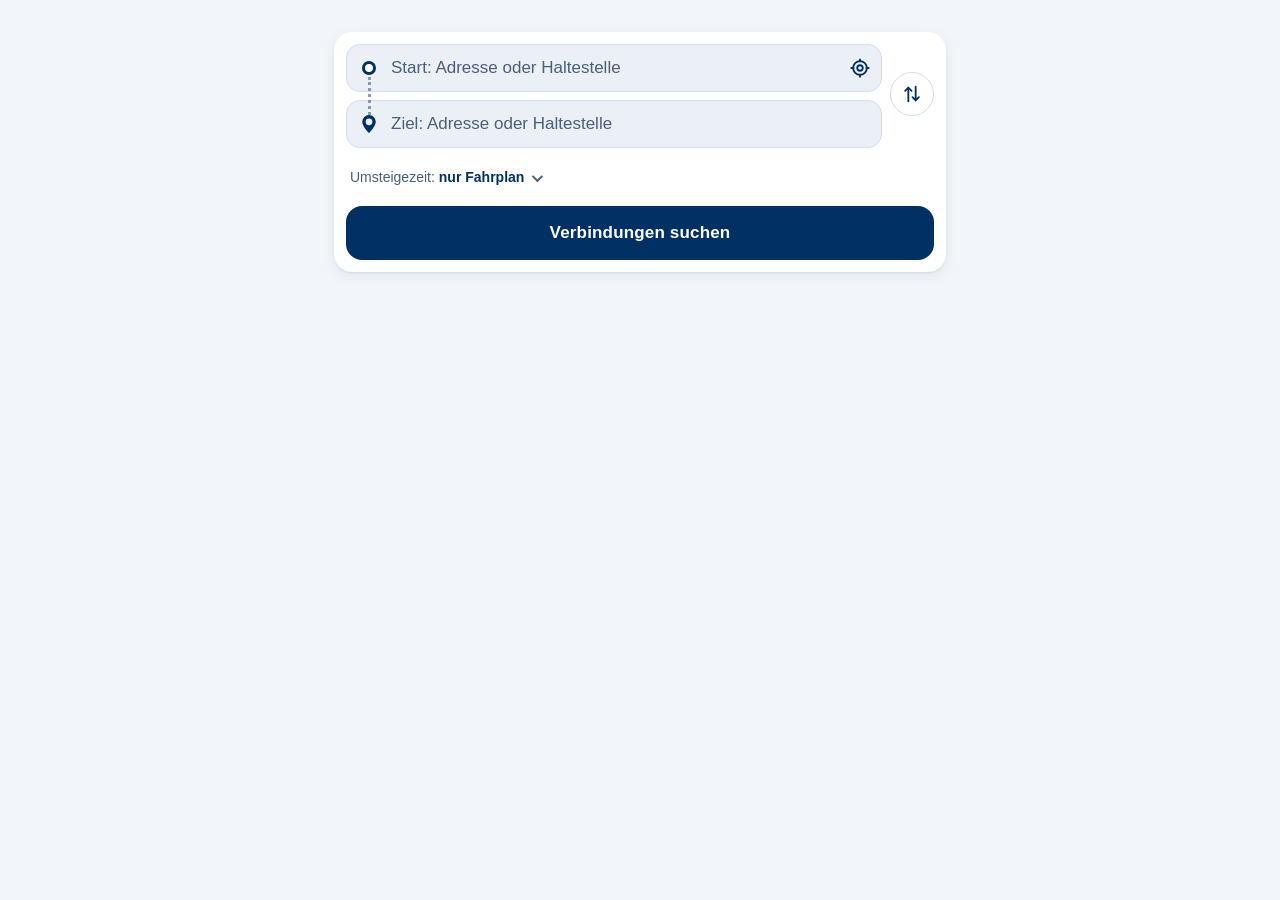
==== map/static/index.html @ a632f957 "Planer: Live-Region ohne Dauer-Vorlesen, Fokus bleibt bei Neuaufbau, PNG-Icons, Manifest - #out nich" ====
<!doctype html>
<html lang="de">
<head>
<meta charset="utf-8">
<meta name="viewport" content="width=device-width, initial-scale=1, viewport-fit=cover">
<meta name="color-scheme" content="light dark">
<meta name="theme-color" content="#f2f5f9" media="(prefers-color-scheme: light)">
<meta name="theme-color" content="#04152a" media="(prefers-color-scheme: dark)">
<meta name="mobile-web-app-capable" content="yes">
<meta name="apple-mobile-web-app-capable" content="yes">
<meta name="apple-mobile-web-app-title" content="Routenplaner">
<link rel="manifest" href="manifest.webmanifest">
<link rel="icon" href="icon.svg" type="image/svg+xml">
<link rel="apple-touch-icon" href="apple-touch-icon.png">
<title>HVV Routenplaner</title>
<link rel="stylesheet" href="route.css">
</head>
<body>
<main>
  <h1 class="sr">HVV Routenplaner</h1>
  <form id="search" class="card" autocomplete="off" novalidate>
    <div class="fields">
      <div class="field" data-which="from">
        <span class="mark from" aria-hidden="true"></span>
        <label class="sr" for="in-from">Start</label>
        <input id="in-from" type="text" role="combobox" aria-expanded="false" aria-controls="list-from" aria-autocomplete="list" aria-haspopup="listbox"
               placeholder="Start: Adresse oder Haltestelle" enterkeyhint="next" autocapitalize="off" autocorrect="off" spellcheck="false" inputmode="search">
        <button type="button" class="ico clear" data-act="clear" aria-label="Start löschen" hidden></button>
        <button type="button" class="ico locate" data-act="locate" aria-label="Meinen Standort als Start verwenden"></button>
        <ul id="list-from" class="sugg" role="listbox" aria-label="Vorschläge für den Start" hidden></ul>
      </div>
      <div class="field" data-which="to">
        <svg class="mark to" xmlns="http://www.w3.org/2000/svg" width="16" height="16" fill="currentColor" viewBox="0 0 16 16" aria-hidden="true" focusable="false"><path d="M8 16s6-5.686 6-10A6 6 0 0 0 2 6c0 4.314 6 10 6 10m0-7a3 3 0 1 1 0-6 3 3 0 0 1 0 6"/></svg>
        <label class="sr" for="in-to">Ziel</label>
        <input id="in-to" type="text" role="combobox" aria-expanded="false" aria-controls="list-to" aria-autocomplete="list" aria-haspopup="listbox"
               placeholder="Ziel: Adresse oder Haltestelle" enterkeyhint="search" autocapitalize="off" autocorrect="off" spellcheck="false" inputmode="search">
        <button type="button" class="ico clear" data-act="clear" aria-label="Ziel löschen" hidden></button>
        <ul id="list-to" class="sugg" role="listbox" aria-label="Vorschläge für das Ziel" hidden></ul>
      </div>
      <button type="button" id="swap" class="swap" aria-label="Start und Ziel tauschen"></button>
    </div>

    <details class="opts" id="when-box" hidden>
      <summary>Zeit: <b id="when-val">Jetzt</b></summary>
      <div class="when">
        <div class="seg" role="radiogroup" aria-label="Zeitbezug">
          <button type="button" role="radio" aria-checked="true" data-arrive="0">Abfahrt</button>
          <button type="button" role="radio" aria-checked="false" data-arrive="1">Ankunft</button>
        </div>
        <input id="when" type="datetime-local" aria-label="Datum und Uhrzeit" required>
        <button type="button" id="now" class="chip-btn">Jetzt</button>
      </div>
    </details>

    <details class="opts">
      <summary>Umsteigezeit: <b id="min-val"></b></summary>
      <label class="mint">
        <span class="hint">Mindestzeit zwischen Ankunft und Abfahrt, inklusive Fußweg. „Nur Fahrplan“ rechnet mit der geplanten Umsteigezeit: Wer genau so viel Verspätung hat, wie Reserve bleibt, verpasst den Anschluss.</span>
        <input id="min" type="range" min="0" max="5" step="1" value="0" aria-describedby="min-val">
      </label>
    </details>

    <button id="go" type="submit" class="primary">Verbindungen suchen</button>
  </form>

  <div id="savedbar" class="savedbar" hidden></div>

  <p id="status" class="sr" role="status"></p>
  <section id="out" aria-busy="false" aria-label="Verbindungen" tabindex="-1"></section>
  <footer class="foot" id="foot" hidden>Wahrscheinlichkeiten aus den Verspätungen, die dieser Dienst seit Ende Oktober gemessen hat. Zeiten mit Funksymbol sind Echtzeitprognosen.</footer>
</main>
<script src="route.js"></script>
</body>
</html>
---- map/static/route.css ----
/* HVV Routenplaner: Handy zuerst, ab ~720 px zentrierte Spalte. Farben als Tokens, Dunkelmodus folgt dem System. */
:root {
  /* Farben: Hauptfarben und Alternativfarben des Gestaltungshandbuchs der Metropolregion Hamburg (docs/design-system.md).
     Dunkelblau #003064 ist Schrift- und Gestaltungsfarbe; Cyan/Gruen/Rot/Gold sind Flaechenfarben. Fuer Text sind Gruen, Gold und Rot
     abgedunkelt (Kontrast >= 4,5 : 1), die Flaechenfarben stehen als --*-fill. */
  --mrh-blau: #003064;
  --mrh-cyan: #40c0f0;
  --mrh-gruen: #80ba27;
  --mrh-rot: #e63328;
  --mrh-gold: #e4a519;
  --bg: #f2f5f9;
  --surface: #ffffff;
  --sunken: #eaf0f6;
  --ink: #003064;
  --mute: #4a5f78;
  --line: #d3dce8;
  --primary: #003064;
  --on-primary: #ffffff;
  --focus: #003064;
  --glow: #40c0f0;
  --good: #00722f;
  --good-bg: #e8f3d8;
  --good-fill: #80ba27;
  --mid: #7a4b00;
  --mid-bg: #f9ebcc;
  --mid-fill: #e4a519;
  --bad: #b3241a;
  --bad-bg: #fce7e5;
  --bad-fill: #e63328;
  --shadow: 0 1px 2px rgb(0 48 100 / 8%), 0 4px 14px rgb(0 48 100 / 7%);
  --radius: 18px;
  --tap: 48px;
  --font: Arial, "Liberation Sans", "Helvetica Neue", Helvetica, sans-serif; /* HamburgSans ist nicht frei nutzbar; das Handbuch nennt Arial als Ersatz */
}
@media (prefers-color-scheme: dark) {
  :root {
    /* Dunkelblau traegt auf dunklem Grund nicht (1,4 : 1): Cyan wird Primaerfarbe, Flaechen sind abgedunkeltes Dunkelblau */
    --bg: #04152a;
    --surface: #0b2342;
    --sunken: #12304f;
    --ink: #e8f1fb;
    --mute: #9db3cc;
    --line: #234466;
    --primary: #40c0f0;
    --on-primary: #002040;
    --focus: #7fd6f6;
    --glow: #40c0f0;
    --good: #80ba27;
    --good-bg: #22413d;
    --mid: #e4a519;
    --mid-bg: #363d3a;
    --bad: #ff8f85;
    --bad-bg: #42273c;
    --shadow: 0 1px 2px rgb(0 0 0 / 40%), 0 6px 18px rgb(0 0 0 / 30%);
  }
}

*, *::before, *::after { box-sizing: border-box; }
html { -webkit-text-size-adjust: 100%; text-size-adjust: 100%; -webkit-tap-highlight-color: transparent; max-width: 100%; overflow-x: hidden; }
body {
  margin: 0;
  min-height: 100vh;
  min-height: 100dvh;
  background: var(--bg);
  color: var(--ink);
  font: 16px/1.4 var(--font);
  padding-top: env(safe-area-inset-top);
  max-width: 100%;
  overflow-x: clip; /* Netz: nichts darf die Seite breiter als den Bildschirm machen */
}
main { max-width: 640px; min-width: 0; margin: 0 auto; padding: 14px calc(14px + env(safe-area-inset-right)) 40px calc(14px + env(safe-area-inset-left)); }
button, input, summary { font: inherit; color: inherit; }
button { cursor: pointer; }
:focus-visible { outline: 3px solid var(--focus); outline-offset: 2px; }
.sr { position: absolute; width: 1px; height: 1px; overflow: hidden; clip-path: inset(50%); white-space: nowrap; }
[hidden] { display: none !important; }


.card { position: relative; background: var(--surface); border-radius: var(--radius); box-shadow: var(--shadow); padding: 12px; }

/* ---- Start / Ziel ---- */
.fields { position: relative; display: grid; grid-template-columns: minmax(0, 1fr); gap: 8px; padding-right: 52px; }
.field { position: relative; min-width: 0; }
.field input[type="text"] {
  width: 100%;
  height: var(--tap);
  padding: 0 84px 0 44px;
  border: 1.5px solid var(--line);
  border-radius: 14px;
  background: var(--sunken);
  font-size: 17px; /* >= 16 px, sonst zoomt iOS beim Fokussieren */
  text-overflow: ellipsis;
}
.field input[type="text"]::placeholder { color: var(--mute); opacity: 1; }
.field input[type="text"]:focus { border-color: var(--focus); background: var(--surface); outline: none; box-shadow: 0 0 0 3px color-mix(in srgb, var(--glow) 55%, transparent); }
.field:has(.locate) input[type="text"] { padding-right: 90px; }
.field:not(:has(.locate)) input[type="text"] { padding-right: 46px; }
.mark { position: absolute; left: 16px; top: 50%; width: 14px; height: 14px; margin-top: -7px; pointer-events: none; }
.mark.from { border: 3px solid var(--ink); border-radius: 50%; background: var(--surface); }
.mark.to { left: 14px; width: 18px; height: 18px; margin-top: -9px; color: var(--primary); } /* Ziel-Pin (Bootstrap Icons geo-alt-fill) */
.fields::before { /* gepunktete Linie zwischen Start- und Zielmarke */
  content: "";
  position: absolute;
  left: 22px;
  top: calc(var(--tap) / 2 + 9px);
  height: calc(var(--tap) + 8px - 18px);
  border-left: 3px dotted var(--mute);
  opacity: 0.6;
  pointer-events: none;
  z-index: 1;
}
.ico { position: absolute; top: 0; width: 44px; height: var(--tap); display: grid; place-items: center; border: 0; background: none; color: var(--mute); border-radius: 12px; }
.ico:hover { color: var(--ink); }
.ico svg { width: 22px; height: 22px; display: block; }
.ico.clear { right: 0; }
.ico.locate { right: 0; color: var(--primary); }
.ico.locate.busy svg { animation: spin 0.9s linear infinite; }
.field:has(.clear:not([hidden])) .ico.locate { right: 40px; }
.swap {
  position: absolute;
  right: 0;
  top: calc(var(--tap) / 2 + 4px);
  width: 44px;
  height: 44px;
  display: grid;
  place-items: center;
  border: 1.5px solid var(--line);
  border-radius: 50%;
  background: var(--surface);
  color: var(--primary);
  z-index: 2;
}
.swap svg { width: 22px; height: 22px; }
.swap:active { background: var(--sunken); }

/* Vorschlagsliste: unter dem aktiven Feld, ueber allem anderen */
.sugg {
  position: absolute;
  left: -4px;
  right: -56px;
  top: calc(var(--tap) + 6px);
  z-index: 30;
  margin: 0;
  padding: 6px;
  list-style: none;
  background: var(--surface);
  border: 1px solid var(--line);
  border-radius: 16px;
  box-shadow: 0 12px 32px rgb(15 23 42 / 22%);
  max-height: min(56vh, 420px);
  max-height: min(56dvh, 420px);
  overflow-y: auto;
  overscroll-behavior: contain;
}
.sugg .head { padding: 8px 10px 4px; font-size: 12px; font-weight: 600; letter-spacing: 0.04em; text-transform: uppercase; color: var(--mute); }
.sugg [role="option"] { display: flex; align-items: center; gap: 12px; min-height: var(--tap); padding: 6px 10px; border-radius: 12px; cursor: pointer; }
.sugg [role="option"][aria-selected="true"], .sugg [role="option"]:active { background: var(--sunken); }
.sugg .ic { flex: none; width: 34px; height: 34px; display: grid; place-items: center; border-radius: 50%; background: var(--sunken); color: var(--primary); }
.sugg [aria-selected="true"] .ic { background: var(--surface); }
.sugg .ic svg { width: 20px; height: 20px; }
.sugg .tx { min-width: 0; display: flex; flex-direction: column; }
.sugg .nm { font-weight: 600; overflow: hidden; text-overflow: ellipsis; white-space: nowrap; }
.sugg .sub { font-size: 13px; color: var(--mute); overflow: hidden; text-overflow: ellipsis; white-space: nowrap; }
.sugg .state { padding: 14px 12px; color: var(--mute); font-size: 15px; }

/* ---- Zeit ---- */
/* Zeile 1: Abfahrt/Ankunft ueber die volle Breite. Zeile 2: Datum + "Jetzt". Eine einzige Zeile aus drei Elementen war auf
   dem Handy zu breit (iOS gibt datetime-local eine Mindestbreite und ignoriert min-width). */
.when { display: grid; grid-template-columns: minmax(0, 1fr) auto; gap: 8px; margin-top: 12px; }
.seg { grid-column: 1 / -1; display: grid; grid-template-columns: 1fr 1fr; padding: 3px; border-radius: 12px; background: var(--sunken); border: 1.5px solid var(--line); }
.seg button { height: 40px; padding: 0 8px; border: 0; border-radius: 9px; background: none; font-weight: 600; font-size: 15px; color: var(--mute); }
.seg button[aria-checked="true"] { background: var(--surface); color: var(--ink); box-shadow: 0 1px 3px rgb(15 23 42 / 18%); }
.when input[type="datetime-local"] {
  grid-column: 1;
  display: block;
  width: 100%;
  min-width: 0;
  max-width: 100%;
  height: var(--tap);
  padding: 0 10px;
  text-align: center;
  border: 1.5px solid var(--line);
  border-radius: 14px;
  background: var(--sunken);
  font-size: 16px;
  color-scheme: light dark;
  -webkit-appearance: none;
  appearance: none;
}
.when input[type="datetime-local"]::-webkit-date-and-time-value { text-align: center; min-width: 0; margin: 0 auto; }
.chip-btn { grid-column: 2; height: var(--tap); padding: 0 16px; border: 1.5px solid var(--line); border-radius: 14px; background: none; font-weight: 600; font-size: 15px; color: var(--primary); }
.chip-btn:active { background: var(--sunken); }

.opts { margin-top: 10px; }
.opts summary { display: flex; align-items: center; min-height: 40px; padding: 0 4px; color: var(--mute); font-size: 14px; cursor: pointer; list-style: none; }
.opts summary::-webkit-details-marker { display: none; }
.opts summary::after { content: ""; margin-left: 8px; width: 8px; height: 8px; border: solid currentColor; border-width: 0 2px 2px 0; transform: rotate(45deg) translateY(-2px); transition: transform 0.15s; }
.opts[open] summary::after { transform: rotate(-135deg); }
.opts summary b { color: var(--ink); margin-left: 4px; font-weight: 600; }
.mint { display: grid; grid-template-columns: minmax(0, 1fr); gap: 8px; padding: 2px 4px 6px; }
.hint { color: var(--mute); font-size: 13px; line-height: 1.45; }
.mint input[type="range"] { width: 100%; height: var(--tap); accent-color: var(--primary); margin: 0; }

.primary {
  width: 100%;
  height: 54px;
  margin-top: 8px;
  border: 0;
  border-radius: 16px;
  background: var(--primary);
  color: var(--on-primary);
  font-size: 17px;
  font-weight: 700;
  letter-spacing: 0.01em;
}
.primary:active { filter: brightness(0.92); }
.primary:disabled { opacity: 0.6; cursor: progress; }

/* ---- Ergebnisse ---- */
#out { margin-top: 12px; display: grid; grid-template-columns: minmax(0, 1fr); gap: 8px; }
.age { display: flex; align-items: center; justify-content: space-between; gap: 8px 12px; flex-wrap: wrap; margin: 0 6px; font-size: 14px; color: var(--mute); }
.age .age-text { min-width: 0; }
.age b { color: var(--ink); font-weight: 600; font-variant-numeric: tabular-nums; }
.age .refresh { display: inline-flex; align-items: center; gap: 6px; min-height: 44px; padding: 0 14px; border: 1.5px solid var(--line); border-radius: 22px; background: var(--surface); color: var(--primary); font-size: 14px; font-weight: 600; }
.age .refresh svg { width: 18px; height: 18px; }
.age .refresh:active { background: var(--sunken); }
.age .refresh:disabled { opacity: 0.7; cursor: progress; }
.age .refresh.busy svg { animation: spin 0.9s linear infinite; }
.age .err { flex-basis: 100%; color: var(--bad); font-weight: 600; }
.msg { min-width: 0; overflow-wrap: anywhere; padding: 22px 16px; border-radius: var(--radius); background: var(--surface); box-shadow: var(--shadow); text-align: center; color: var(--mute); }
.msg strong { display: block; color: var(--ink); font-size: 17px; margin-bottom: 4px; }
.msg.err strong { color: var(--bad); }
.msg .retry { margin-top: 12px; height: 44px; padding: 0 18px; border: 1.5px solid var(--line); border-radius: 22px; background: none; font-weight: 600; color: var(--primary); }
.skel { padding: 16px; border-radius: var(--radius); background: var(--surface); box-shadow: var(--shadow); }
.skel i { display: block; height: 14px; border-radius: 7px; margin-bottom: 10px; background: linear-gradient(90deg, var(--sunken) 25%, var(--line) 37%, var(--sunken) 63%); background-size: 400% 100%; animation: shimmer 1.4s ease infinite; }
.skel i:nth-child(1) { width: 48%; height: 22px; }
.skel i:nth-child(2) { width: 80%; }
.skel i:nth-child(3) { width: 64%; margin-bottom: 0; }

.trip { scroll-margin-top: 8px; background: var(--surface); border-radius: var(--radius); box-shadow: var(--shadow); overflow: hidden; }
.trip-head { display: block; width: 100%; min-width: 0; padding: 10px 14px 10px; border: 0; background: none; text-align: left; }
.trip-top { display: flex; align-items: baseline; gap: 10px; }
.trip-time { font-size: 21px; font-weight: 700; font-variant-numeric: tabular-nums; letter-spacing: -0.01em; }
.trip-dur { color: var(--mute); font-size: 15px; font-variant-numeric: tabular-nums; }
.trip-chev { margin-left: auto; align-self: center; width: 22px; height: 22px; color: var(--mute); transition: transform 0.15s; }
.trip.open .trip-chev { transform: rotate(180deg); }
.trip-mid { display: flex; flex-wrap: wrap; align-items: center; gap: 4px 6px; margin-top: 6px; }
.trip-mid .lb img { height: 20px; }
.trip-mid .sep { color: var(--mute); font-size: 12px; }
.trip-foot { display: flex; flex-wrap: wrap; align-items: center; gap: 4px 6px; margin-top: 6px; font-size: 13px; color: var(--mute); }
.pill { display: inline-flex; align-items: center; gap: 4px; max-width: 100%; padding: 1px 8px; border-radius: 11px; font-size: 12.5px; font-weight: 600; background: var(--sunken); color: var(--ink); }
.pill.good { background: var(--good-bg); color: var(--good); }
.pill.mid { background: var(--mid-bg); color: var(--mid); }
.pill.bad { background: var(--bad-bg); color: var(--bad); }
.walk-chip { display: inline-flex; align-items: center; gap: 3px; color: var(--mute); font-size: 13px; }
.walk-chip svg { width: 18px; height: 18px; }
.trip-body { padding: 0 12px 14px; border-top: 1px solid var(--line); }

/* Linienschild */
.lb { display: inline-flex; align-items: center; min-width: 0; }
.lb img { height: 24px; width: auto; max-width: none; display: block; } /* Seitenverhaeltnis der Linienschilder (ca. 2,5:1 bis 3:1) nie veraendern */
.lb img.on-white { background: #fff; border-radius: 4px; padding: 1px 3px; box-sizing: content-box; }
.lb-t { display: inline-block; padding: 2px 7px; border-radius: 5px; color: #fff; font-weight: 700; font-size: 13px; line-height: 20px; }
.lb-t.light { color: #1b2636; background: #fff !important; box-shadow: inset 0 0 0 1.5px #c9d0dc; }

/* Zeitleiste */
.line { margin-top: 12px; }
.tl { display: grid; grid-template-columns: 64px minmax(0, 1fr); column-gap: 10px; } /* Linie liegt in der Zeitspalte: unter der Abfahrtszeit, bis zur Ankunftszeit */
.tm .rail { flex: 1 1 auto; align-self: center; width: 6px; min-height: 8px; margin-top: 5px; border-radius: 3px 3px 0 0; background: var(--c, #7a8296); }
.tl.mid .tm { align-items: stretch; padding-top: 0; }
.tl.mid .rail { position: relative; display: flex; align-items: center; justify-content: center; width: auto; margin: 0; border-radius: 0; background: none; }
.tl.mid .rail::before { content: ""; position: absolute; left: 50%; top: 0; bottom: 0; width: 6px; margin-left: -3px; background: var(--c, #7a8296); }
.leg { --card: color-mix(in srgb, var(--c, #7a8296) 10%, var(--surface)); margin: 8px 0; padding: 8px 10px 6px 8px; border-radius: 14px; background: var(--card); box-shadow: inset 0 0 0 1.5px color-mix(in srgb, var(--c, #7a8296) 35%, transparent); }
.tm { display: flex; flex-direction: column; align-items: center; padding-top: 4px; text-align: center; }
.tm .t { font-size: 17px; font-weight: 700; font-variant-numeric: tabular-nums; line-height: 1.2; white-space: nowrap; }
.tm .t.gone { text-decoration: line-through; }
.tm .plan { font-size: 12px; color: var(--mute); margin-top: 1px; white-space: nowrap; font-variant-numeric: tabular-nums; }
.tm .dl { font-size: 12px; font-weight: 700; }
.tm .live { display: inline-block; vertical-align: top; margin-left: 3px; opacity: 0.9; }
.tm .live svg { display: block; overflow: visible; }
.live .w1, .live .w2 { animation: wave 1.8s ease-in-out infinite; }
.live .w2 { animation-delay: 0.3s; }
@keyframes wave { 0%, 100% { opacity: 0.2; } 35%, 60% { opacity: 1; } }
.ok { color: var(--good); } .late1 { color: var(--mid); } .late2 { color: var(--bad); }
.tl .body { min-width: 0; padding: 4px 0; }
.sname { display: flex; flex-wrap: wrap; align-items: baseline; justify-content: space-between; gap: 0 8px; }
.sname b { font-size: 17px; font-weight: 600; line-height: 1.3; overflow-wrap: anywhere; }
.sname .plat { color: var(--mute); font-size: 14px; }
.rt-logo { position: relative; z-index: 1; display: inline-flex; padding: 3px 0; background: var(--card, var(--surface)); }
.rt-logo .lb img { height: 20px; width: auto; max-width: none; }
.rt-logo .lb-t { font-size: 11px; padding: 1px 4px; }
.dir { display: inline-flex; gap: 8px; max-width: 100%; align-items: center; padding: 6px 12px; border: 1.5px solid var(--line); border-radius: 14px; font-size: 15px; font-weight: 600; overflow-wrap: anywhere; }
.dir.gone { text-decoration: line-through; color: var(--mute); }
/* Verkehrsmittel-Symbol (Bus, S-Bahn, U-Bahn, Regionalzug, Faehre), Farbe der Linie */
.mode { display: inline-grid; flex: none; width: 20px; height: 20px; place-items: center; }
.mode svg { width: 100%; height: 100%; display: block; }
.trip-mid .mode { width: 20px; height: 20px; margin-right: -2px; }
.dir .mode { width: 22px; height: 22px; }

/* Andere Abfahrt derselben Linie ("Auch in 28 min und 48 min") */
.alts { margin-top: 2px; }
.alts-toggle { margin-top: 0; color: var(--ink); font-weight: 600; }
.alt-list { display: grid; grid-template-columns: minmax(0, 1fr); gap: 6px; margin: 2px 0 8px; }
.alt-item { display: grid; grid-template-columns: auto minmax(0, 1fr) auto; align-items: center; gap: 4px 12px; min-height: var(--tap); padding: 8px 12px; border: 1.5px solid var(--line); border-radius: 14px; background: var(--surface); text-align: left; }
.alt-item:active { background: var(--sunken); }
.alt-item:disabled { opacity: 0.6; cursor: progress; }
.alt-t { font-size: 17px; font-weight: 700; font-variant-numeric: tabular-nums; }
.alt-m { color: var(--mute); font-size: 13px; }
.alt-go { color: var(--primary); font-size: 14px; font-weight: 700; }
.custom-note { display: flex; flex-wrap: wrap; align-items: center; justify-content: space-between; gap: 2px 12px; margin: 10px 0 0; padding: 8px 12px; border-radius: 12px; background: var(--sunken); color: var(--mute); font-size: 13px; }
.custom-note .link { min-height: 44px; padding: 0 4px; border: 0; background: none; color: var(--primary); font-weight: 700; text-decoration: underline; }
.status { padding: 10px 14px; border-bottom: 1px solid var(--line); background: var(--good-bg); color: var(--ink); font-size: 14px; }
.status strong { display: block; font-size: 15px; margin-bottom: 2px; }
.status .hint { display: inline; }
.status.warn { background: var(--mid-bg); }
.status.bad { background: var(--bad-bg); }
.status.done { background: var(--sunken); }
.savedbar { display: flex; flex-wrap: wrap; justify-content: space-between; gap: 2px 12px; margin-top: 10px; padding: 4px 14px; border-radius: 12px; background: var(--surface); box-shadow: var(--shadow); }
.link { min-height: 44px; padding: 0 4px; border: 0; background: none; color: var(--primary); font-size: 14px; font-weight: 700; text-decoration: underline; text-align: left; }
.save-row { display: flex; flex-wrap: wrap; align-items: center; gap: 0 10px; margin-top: 2px; }
.save-row .hint { font-size: 12.5px; }
.custom-note.auto { background: var(--mid-bg); color: var(--mid); }
.xchips .link { min-height: 32px; }
.pill.custom { background: color-mix(in srgb, var(--glow) 28%, var(--surface)); color: var(--ink); }
.note.err { background: var(--bad-bg); color: var(--bad); }

.warn { margin-top: 6px; color: var(--bad); font-weight: 600; font-size: 14px; }
.more { display: flex; align-items: center; justify-content: space-between; width: 100%; min-height: 40px; margin-top: 4px; padding: 0; border: 0; background: none; color: var(--mute); font-size: 14px; text-align: left; }
div.more { cursor: default; }
.more svg { width: 18px; height: 18px; color: var(--primary); transition: transform 0.15s; }
.more.open svg { transform: rotate(180deg); }
.stat { margin-top: 2px; font-size: 12px; color: var(--mute); }
.details { margin-top: 4px; padding-top: 6px; border-top: 1px solid var(--line); font-size: 14px; }
.info { color: var(--mute); font-size: 13px; margin-bottom: 4px; }
.stop { display: flex; align-items: baseline; gap: 10px; padding: 4px 0; }
.stop .tm2 { flex: none; width: 44px; font-variant-numeric: tabular-nums; font-weight: 600; color: var(--mute); }
.stop .nm2 { flex: 1; min-width: 0; overflow-wrap: anywhere; }
.stop .dm { font-size: 13px; font-weight: 700; }
.notice { margin-top: 4px; padding: 5px 10px; border-radius: 10px; background: var(--mid-bg); color: var(--mid); font-size: 13px; }
.notice .ntitle { font-weight: 600; }
.notice button.link { margin-top: 0; padding: 2px 0; }
.notice .ndetail { margin-top: 2px; }
.notice .ndetail p { margin: 2px 0; }
.notice .ndetail a { display: block; margin: 2px 0; color: inherit; text-decoration: underline; }
.notice .nmeta { font-size: 12px; opacity: 0.85; }
.note { margin-top: 6px; padding: 8px 10px; border-radius: 10px; background: var(--mid-bg); color: var(--mid); font-size: 13px; }
.xfer .tm .rail { background: none; width: 0; min-height: 0; margin: 4px 0; border-radius: 0; border-left: 4px dotted var(--mute); }
.xfer .body { padding: 14px 0; }
.xtext { display: flex; align-items: center; gap: 10px; font-size: 15px; }
.xtext svg { flex: none; width: 22px; height: 22px; color: var(--mute); }
.xsub { margin: 2px 0 0 32px; font-size: 13px; color: var(--mute); }
.xchips { display: flex; flex-wrap: wrap; gap: 6px; margin: 8px 0 0 32px; }


.foot { margin: 18px 6px 0; font-size: 12px; color: var(--mute); }

@keyframes spin { to { transform: rotate(360deg); } }
@keyframes shimmer { to { background-position: -100% 0; } }

@media (min-width: 720px) {
  main { padding-top: 32px; }
}
@media (max-width: 420px) {
  .xsub, .xchips { margin-left: 0; }
  .trip-body { padding-left: 8px; padding-right: 8px; }
}
@media (max-width: 380px) {
  main { padding-left: calc(10px + env(safe-area-inset-left)); padding-right: calc(10px + env(safe-area-inset-right)); }
  .tl { grid-template-columns: 58px minmax(0, 1fr); column-gap: 8px; }
  .rt-logo .lb img { height: 18px; }
  .trip-time { font-size: 22px; }
}
@media (prefers-reduced-motion: reduce) {
  * { animation-duration: 0.01ms !important; animation-iteration-count: 1 !important; transition-duration: 0.01ms !important; }
}

/* ---- Routenkarte in der Detailansicht ---- */
.route-map { position: relative; height: 240px; margin: 0 0 10px; border-radius: 14px; overflow: hidden; background: var(--sunken); }
.route-map[hidden] { display: none; }
.route-map .maplibregl-canvas { outline: none; }
.map-flag { padding: 3px 8px; margin-bottom: 8px; border-radius: 6px; background: #0b1420; color: #fff; font-size: 12px; font-weight: 700; letter-spacing: 0.04em; box-shadow: 0 1px 4px rgb(0 0 0 / 35%); }
.map-flag::after { content: ""; position: absolute; left: 50%; bottom: -5px; width: 2px; height: 6px; margin-left: -1px; background: #0b1420; }
.map-flag.end { background: var(--mrh-blau); }
.place { pointer-events: none; white-space: nowrap; font-size: 12px; font-weight: 600; color: #4a5f78; text-shadow: 0 0 3px #f2efe9, 0 0 3px #f2efe9, 0 0 2px #f2efe9; }
.route-map.dark .place { color: #9fb0c8; text-shadow: 0 0 3px #1b2636, 0 0 3px #1b2636, 0 0 2px #1b2636; }
.place.c, .place.t { font-size: 14px; font-weight: 700; }
.place.s { letter-spacing: 0.02em; }
.place.v { font-weight: 500; font-size: 11px; }
.place.a { font-size: 13px; font-weight: 700; }
.place.n, .place.h { font-weight: 500; font-size: 11px; }

/* Umstiege und Fusswege: ruhig und flach, damit die Fahrten (getoente Karten) herausstechen */
.xfer { opacity: 0.9; }
.xfer .body { padding: 6px 0; }
.xfer .xtext { font-size: 14px; color: var(--mute); }
.xfer .xtext svg { width: 20px; height: 20px; }
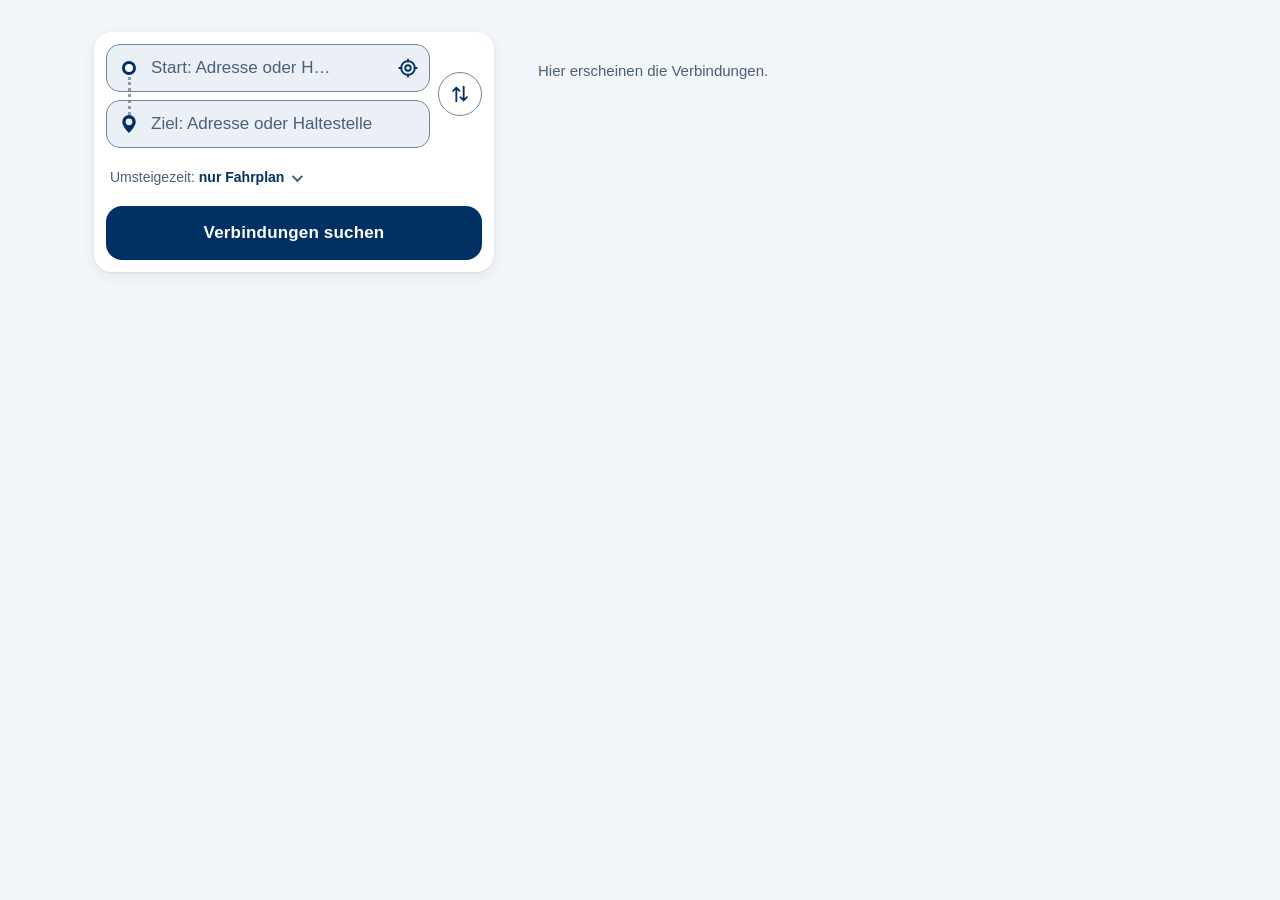
==== commit cabd3162: "Planer: Desktop-Layout (Suche links, Verbindungen rechts), Statics mit ETag/304, gzip und Cache - ab" ====
--- a/map/static/index.html
+++ b/map/static/index.html
@@ -18,6 +18,7 @@
 <body>
 <main>
   <h1 class="sr">HVV Routenplaner</h1>
+  <div class="side">
   <form id="search" class="card" autocomplete="off" novalidate>
     <div class="fields">
       <div class="field" data-which="from">
@@ -64,6 +65,7 @@
   </form>
 
   <div id="savedbar" class="savedbar" hidden></div>
+  </div>
 
   <p id="status" class="sr" role="status"></p>
   <section id="out" aria-busy="false" aria-label="Verbindungen" tabindex="-1"></section>
--- a/map/static/route.css
+++ b/map/static/route.css
@@ -14,6 +14,7 @@
   --ink: #003064;
   --mute: #4a5f78;
   --line: #d3dce8;
+  --line-ui: #72869f; /* Rahmen interaktiver Elemente: >= 3 : 1 auf Flaeche und Feldfuellung (WCAG 1.4.11); --line bleibt fuer Trennlinien */
   --primary: #003064;
   --on-primary: #ffffff;
   --focus: #003064;
@@ -41,6 +42,7 @@
     --ink: #e8f1fb;
     --mute: #9db3cc;
     --line: #234466;
+    --line-ui: #5a80a4;
     --primary: #40c0f0;
     --on-primary: #002040;
     --focus: #7fd6f6;
@@ -85,7 +87,7 @@
   width: 100%;
   height: var(--tap);
   padding: 0 84px 0 44px;
-  border: 1.5px solid var(--line);
+  border: 1.5px solid var(--line-ui);
   border-radius: 14px;
   background: var(--sunken);
   font-size: 17px; /* >= 16 px, sonst zoomt iOS beim Fokussieren */
@@ -124,7 +126,7 @@
   height: 44px;
   display: grid;
   place-items: center;
-  border: 1.5px solid var(--line);
+  border: 1.5px solid var(--line-ui);
   border-radius: 50%;
   background: var(--surface);
   color: var(--primary);
@@ -167,7 +169,7 @@
 /* Zeile 1: Abfahrt/Ankunft ueber die volle Breite. Zeile 2: Datum + "Jetzt". Eine einzige Zeile aus drei Elementen war auf
    dem Handy zu breit (iOS gibt datetime-local eine Mindestbreite und ignoriert min-width). */
 .when { display: grid; grid-template-columns: minmax(0, 1fr) auto; gap: 8px; margin-top: 12px; }
-.seg { grid-column: 1 / -1; display: grid; grid-template-columns: 1fr 1fr; padding: 3px; border-radius: 12px; background: var(--sunken); border: 1.5px solid var(--line); }
+.seg { grid-column: 1 / -1; display: grid; grid-template-columns: 1fr 1fr; padding: 3px; border-radius: 12px; background: var(--sunken); border: 1.5px solid var(--line-ui); }
 .seg button { height: 40px; padding: 0 8px; border: 0; border-radius: 9px; background: none; font-weight: 600; font-size: 15px; color: var(--mute); }
 .seg button[aria-checked="true"] { background: var(--surface); color: var(--ink); box-shadow: 0 1px 3px rgb(15 23 42 / 18%); }
 .when input[type="datetime-local"] {
@@ -179,7 +181,7 @@
   height: var(--tap);
   padding: 0 10px;
   text-align: center;
-  border: 1.5px solid var(--line);
+  border: 1.5px solid var(--line-ui);
   border-radius: 14px;
   background: var(--sunken);
   font-size: 16px;
@@ -188,7 +190,7 @@
   appearance: none;
 }
 .when input[type="datetime-local"]::-webkit-date-and-time-value { text-align: center; min-width: 0; margin: 0 auto; }
-.chip-btn { grid-column: 2; height: var(--tap); padding: 0 16px; border: 1.5px solid var(--line); border-radius: 14px; background: none; font-weight: 600; font-size: 15px; color: var(--primary); }
+.chip-btn { grid-column: 2; height: var(--tap); padding: 0 16px; border: 1.5px solid var(--line-ui); border-radius: 14px; background: none; font-weight: 600; font-size: 15px; color: var(--primary); }
 .chip-btn:active { background: var(--sunken); }
 
 .opts { margin-top: 10px; }
@@ -221,7 +223,7 @@
 .age { display: flex; align-items: center; justify-content: space-between; gap: 8px 12px; flex-wrap: wrap; margin: 0 6px; font-size: 14px; color: var(--mute); }
 .age .age-text { min-width: 0; }
 .age b { color: var(--ink); font-weight: 600; font-variant-numeric: tabular-nums; }
-.age .refresh { display: inline-flex; align-items: center; gap: 6px; min-height: 44px; padding: 0 14px; border: 1.5px solid var(--line); border-radius: 22px; background: var(--surface); color: var(--primary); font-size: 14px; font-weight: 600; }
+.age .refresh { display: inline-flex; align-items: center; gap: 6px; min-height: 44px; padding: 0 14px; border: 1.5px solid var(--line-ui); border-radius: 22px; background: var(--surface); color: var(--primary); font-size: 14px; font-weight: 600; }
 .age .refresh svg { width: 18px; height: 18px; }
 .age .refresh:active { background: var(--sunken); }
 .age .refresh:disabled { opacity: 0.7; cursor: progress; }
@@ -230,7 +232,7 @@
 .msg { min-width: 0; overflow-wrap: anywhere; padding: 22px 16px; border-radius: var(--radius); background: var(--surface); box-shadow: var(--shadow); text-align: center; color: var(--mute); }
 .msg strong { display: block; color: var(--ink); font-size: 17px; margin-bottom: 4px; }
 .msg.err strong { color: var(--bad); }
-.msg .retry { margin-top: 12px; height: 44px; padding: 0 18px; border: 1.5px solid var(--line); border-radius: 22px; background: none; font-weight: 600; color: var(--primary); }
+.msg .retry { margin-top: 12px; height: 44px; padding: 0 18px; border: 1.5px solid var(--line-ui); border-radius: 22px; background: none; font-weight: 600; color: var(--primary); }
 .skel { padding: 16px; border-radius: var(--radius); background: var(--surface); box-shadow: var(--shadow); }
 .skel i { display: block; height: 14px; border-radius: 7px; margin-bottom: 10px; background: linear-gradient(90deg, var(--sunken) 25%, var(--line) 37%, var(--sunken) 63%); background-size: 400% 100%; animation: shimmer 1.4s ease infinite; }
 .skel i:nth-child(1) { width: 48%; height: 22px; }
@@ -289,7 +291,7 @@
 .rt-logo { position: relative; z-index: 1; display: inline-flex; padding: 3px 0; background: var(--card, var(--surface)); }
 .rt-logo .lb img { height: 20px; width: auto; max-width: none; }
 .rt-logo .lb-t { font-size: 11px; padding: 1px 4px; }
-.dir { display: inline-flex; gap: 8px; max-width: 100%; align-items: center; padding: 6px 12px; border: 1.5px solid var(--line); border-radius: 14px; font-size: 15px; font-weight: 600; overflow-wrap: anywhere; }
+.dir { display: inline-flex; gap: 8px; max-width: 100%; align-items: center; padding: 6px 12px; border: 1.5px solid var(--line-ui); border-radius: 14px; font-size: 15px; font-weight: 600; overflow-wrap: anywhere; }
 .dir.gone { text-decoration: line-through; color: var(--mute); }
 /* Verkehrsmittel-Symbol (Bus, S-Bahn, U-Bahn, Regionalzug, Faehre), Farbe der Linie */
 .mode { display: inline-grid; flex: none; width: 20px; height: 20px; place-items: center; }
@@ -301,7 +303,7 @@
 .alts { margin-top: 2px; }
 .alts-toggle { margin-top: 0; color: var(--ink); font-weight: 600; }
 .alt-list { display: grid; grid-template-columns: minmax(0, 1fr); gap: 6px; margin: 2px 0 8px; }
-.alt-item { display: grid; grid-template-columns: auto minmax(0, 1fr) auto; align-items: center; gap: 4px 12px; min-height: var(--tap); padding: 8px 12px; border: 1.5px solid var(--line); border-radius: 14px; background: var(--surface); text-align: left; }
+.alt-item { display: grid; grid-template-columns: auto minmax(0, 1fr) auto; align-items: center; gap: 4px 12px; min-height: var(--tap); padding: 8px 12px; border: 1.5px solid var(--line-ui); border-radius: 14px; background: var(--surface); text-align: left; }
 .alt-item:active { background: var(--sunken); }
 .alt-item:disabled { opacity: 0.6; cursor: progress; }
 .alt-t { font-size: 17px; font-weight: 700; font-variant-numeric: tabular-nums; }
@@ -359,6 +361,32 @@
 
 @media (min-width: 720px) {
   main { padding-top: 32px; }
+  .route-map { height: 300px; }
+}
+/* Desktop und Tablet quer: links Suche (bleibt stehen), rechts die Verbindungen; die Karte in der Detailansicht bekommt Platz */
+@media (min-width: 960px) {
+  main {
+    max-width: 1120px;
+    display: grid;
+    grid-template-columns: 380px minmax(0, 1fr);
+    grid-template-areas: "side out" "side foot";
+    grid-template-rows: auto 1fr;
+    column-gap: 28px;
+    padding-bottom: 56px;
+  }
+  .side { grid-area: side; position: sticky; top: 16px; z-index: 5; align-self: start; }
+  #out { grid-area: out; margin-top: 0; align-content: start; }
+  #foot { grid-area: foot; align-self: end; margin-left: 6px; margin-right: 6px; }
+  .route-map { height: 340px; }
+  #out:empty::before { content: "Hier erscheinen die Verbindungen."; display: block; padding: 28px 8px; color: var(--mute); font-size: 15px; }
+}
+@media (min-width: 960px) and (hover: hover) {
+  .trip-head:hover { background: color-mix(in srgb, var(--sunken) 55%, transparent); }
+  .primary:hover { filter: brightness(1.08); }
+  .alt-item:hover, .chip-btn:hover, .age .refresh:hover, .msg .retry:hover { background: var(--sunken); }
+}
+@media (min-width: 1280px) {
+  main { grid-template-columns: 400px minmax(0, 1fr); column-gap: 36px; }
 }
 @media (max-width: 420px) {
   .xsub, .xchips { margin-left: 0; }
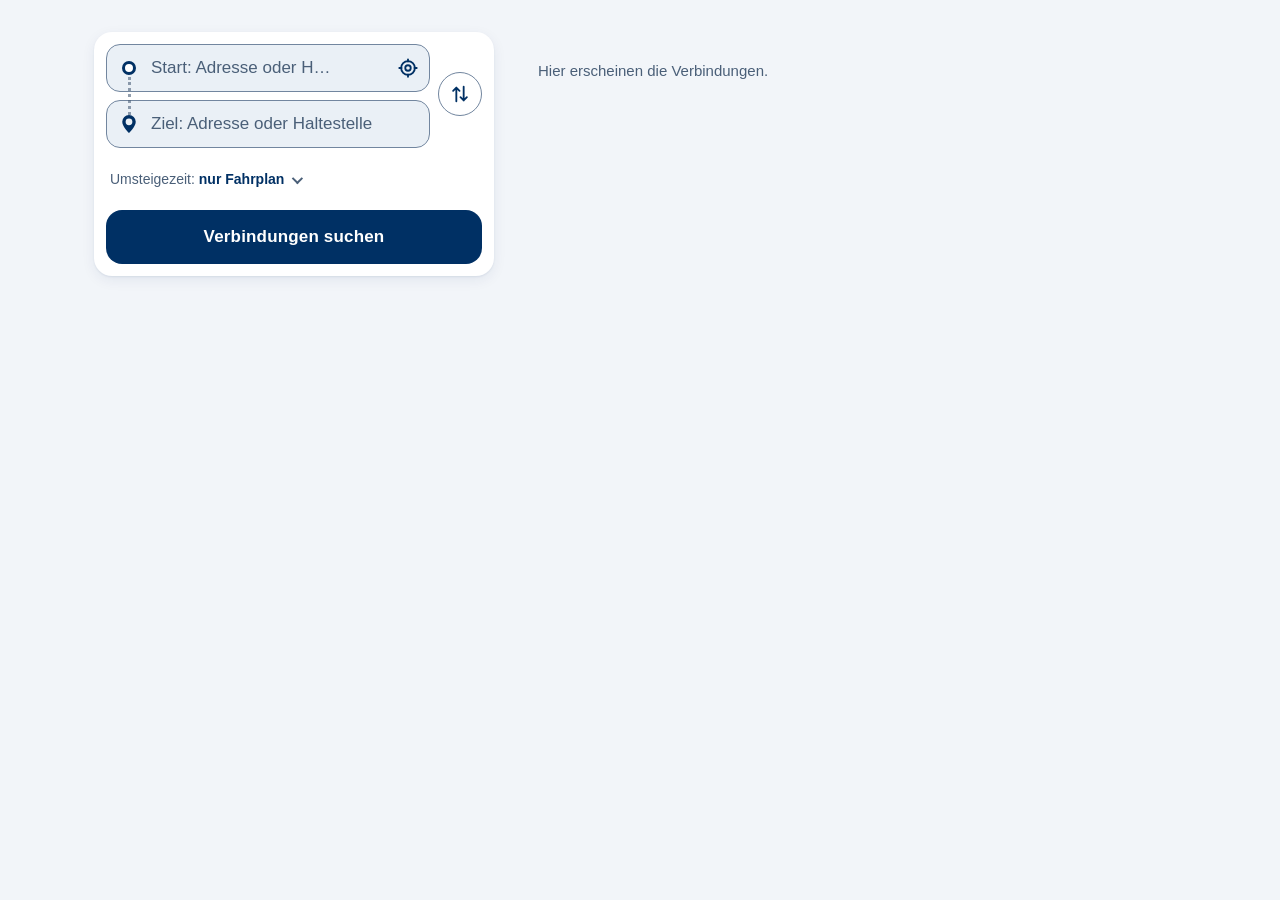
==== commit a5e9d590: "Planer: Radiogruppe mit Pfeiltasten, Reduced-Motion mit Ladehinweis, 44-px-Ziele, Farbschema-Wechsel" ====
--- a/map/static/index.html
+++ b/map/static/index.html
@@ -69,7 +69,7 @@
 
   <p id="status" class="sr" role="status"></p>
   <section id="out" aria-busy="false" aria-label="Verbindungen" tabindex="-1"></section>
-  <footer class="foot" id="foot" hidden>Wahrscheinlichkeiten aus den Verspätungen, die dieser Dienst seit Ende Oktober gemessen hat. Zeiten mit Funksymbol sind Echtzeitprognosen.</footer>
+  <footer class="foot" id="foot" hidden>Wahrscheinlichkeiten aus den Verspätungen, die dieser Dienst selbst gemessen hat. Zeiten mit Funksymbol sind Echtzeitprognosen.</footer>
 </main>
 <script src="route.js"></script>
 </body>
--- a/map/static/route.css
+++ b/map/static/route.css
@@ -117,7 +117,7 @@
 .ico.clear { right: 0; }
 .ico.locate { right: 0; color: var(--primary); }
 .ico.locate.busy svg { animation: spin 0.9s linear infinite; }
-.field:has(.clear:not([hidden])) .ico.locate { right: 40px; }
+.field:has(.clear:not([hidden])) .ico.locate { right: 44px; }
 .swap {
   position: absolute;
   right: 0;
@@ -170,7 +170,7 @@
    dem Handy zu breit (iOS gibt datetime-local eine Mindestbreite und ignoriert min-width). */
 .when { display: grid; grid-template-columns: minmax(0, 1fr) auto; gap: 8px; margin-top: 12px; }
 .seg { grid-column: 1 / -1; display: grid; grid-template-columns: 1fr 1fr; padding: 3px; border-radius: 12px; background: var(--sunken); border: 1.5px solid var(--line-ui); }
-.seg button { height: 40px; padding: 0 8px; border: 0; border-radius: 9px; background: none; font-weight: 600; font-size: 15px; color: var(--mute); }
+.seg button { height: 44px; padding: 0 8px; border: 0; border-radius: 9px; background: none; font-weight: 600; font-size: 15px; color: var(--mute); }
 .seg button[aria-checked="true"] { background: var(--surface); color: var(--ink); box-shadow: 0 1px 3px rgb(15 23 42 / 18%); }
 .when input[type="datetime-local"] {
   grid-column: 1;
@@ -194,7 +194,7 @@
 .chip-btn:active { background: var(--sunken); }
 
 .opts { margin-top: 10px; }
-.opts summary { display: flex; align-items: center; min-height: 40px; padding: 0 4px; color: var(--mute); font-size: 14px; cursor: pointer; list-style: none; }
+.opts summary { display: flex; align-items: center; min-height: 44px; padding: 0 4px; color: var(--mute); font-size: 14px; cursor: pointer; list-style: none; }
 .opts summary::-webkit-details-marker { display: none; }
 .opts summary::after { content: ""; margin-left: 8px; width: 8px; height: 8px; border: solid currentColor; border-width: 0 2px 2px 0; transform: rotate(45deg) translateY(-2px); transition: transform 0.15s; }
 .opts[open] summary::after { transform: rotate(-135deg); }
@@ -322,12 +322,12 @@
 .save-row { display: flex; flex-wrap: wrap; align-items: center; gap: 0 10px; margin-top: 2px; }
 .save-row .hint { font-size: 12.5px; }
 .custom-note.auto { background: var(--mid-bg); color: var(--mid); }
-.xchips .link { min-height: 32px; }
+.xchips .link { min-height: 44px; }
 .pill.custom { background: color-mix(in srgb, var(--glow) 28%, var(--surface)); color: var(--ink); }
 .note.err { background: var(--bad-bg); color: var(--bad); }
 
 .warn { margin-top: 6px; color: var(--bad); font-weight: 600; font-size: 14px; }
-.more { display: flex; align-items: center; justify-content: space-between; width: 100%; min-height: 40px; margin-top: 4px; padding: 0; border: 0; background: none; color: var(--mute); font-size: 14px; text-align: left; }
+.more { display: flex; align-items: center; justify-content: space-between; width: 100%; min-height: 44px; margin-top: 4px; padding: 0; border: 0; background: none; color: var(--mute); font-size: 14px; text-align: left; }
 div.more { cursor: default; }
 .more svg { width: 18px; height: 18px; color: var(--primary); transition: transform 0.15s; }
 .more.open svg { transform: rotate(180deg); }
@@ -398,8 +398,12 @@
   .rt-logo .lb img { height: 18px; }
   .trip-time { font-size: 22px; }
 }
+/* Weniger Bewegung: nichts dreht oder pulsiert, aber "laedt gerade" bleibt sichtbar (abgeblendetes Symbol, Platzhalter bleiben stehen) */
 @media (prefers-reduced-motion: reduce) {
-  * { animation-duration: 0.01ms !important; animation-iteration-count: 1 !important; transition-duration: 0.01ms !important; }
+  *, *::before, *::after { transition: none !important; }
+  .live .w1, .live .w2, .skel i { animation: none; }
+  .ico.locate.busy svg, .age .refresh.busy svg { animation: none; opacity: 0.4; }
+  .skel i { background: var(--line); }
 }
 
 /* ---- Routenkarte in der Detailansicht ---- */
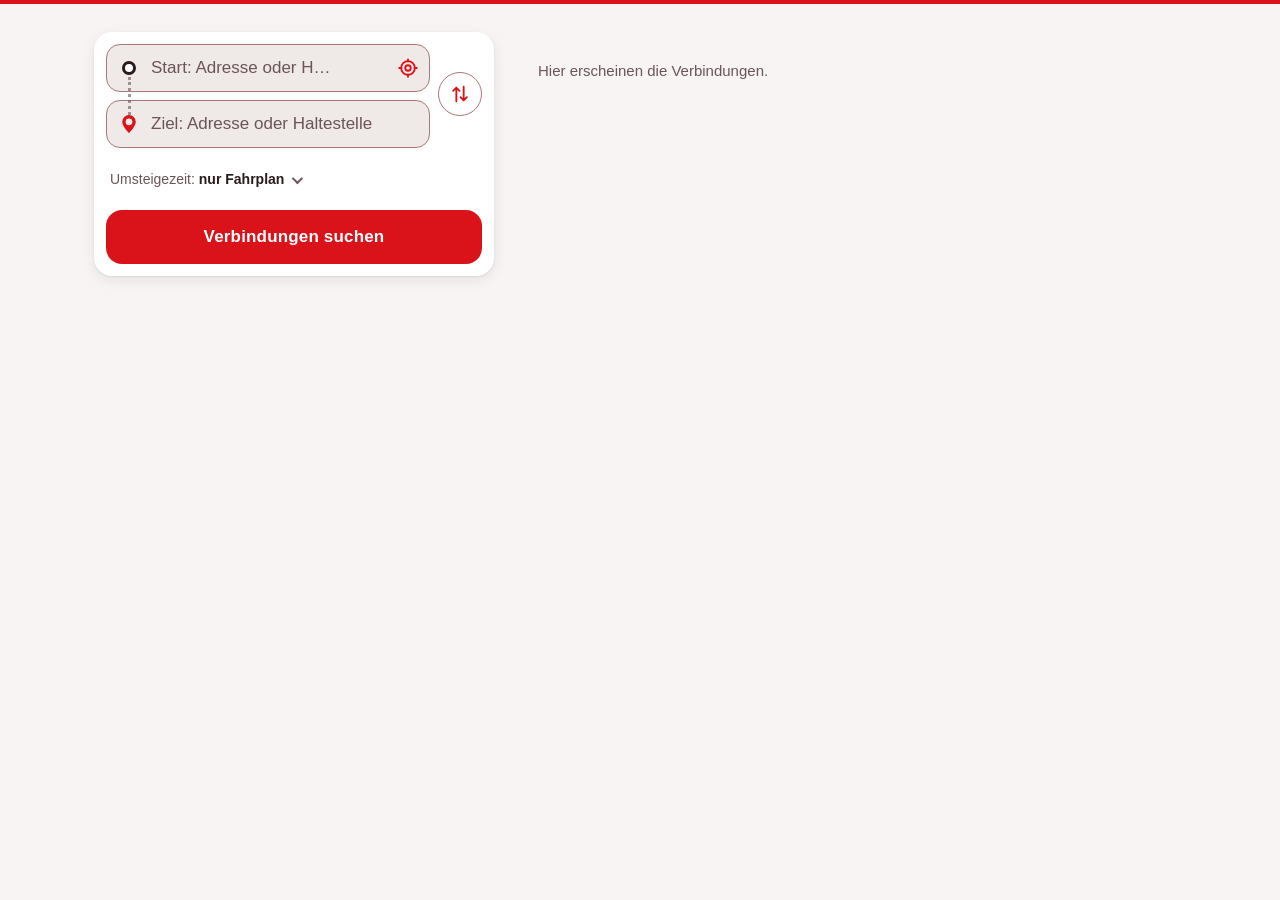
==== commit f0658e68: "Planer: Hamburg-Rot (#DA121A) statt Blau als Leitfarbe - Tokens: warmes Dunkel (Ink), Warmgrau-Flaec" ====
--- a/map/static/index.html
+++ b/map/static/index.html
@@ -4,8 +4,8 @@
 <meta charset="utf-8">
 <meta name="viewport" content="width=device-width, initial-scale=1, viewport-fit=cover">
 <meta name="color-scheme" content="light dark">
-<meta name="theme-color" content="#f2f5f9" media="(prefers-color-scheme: light)">
-<meta name="theme-color" content="#04152a" media="(prefers-color-scheme: dark)">
+<meta name="theme-color" content="#f7f4f3" media="(prefers-color-scheme: light)">
+<meta name="theme-color" content="#1a0f10" media="(prefers-color-scheme: dark)">
 <meta name="mobile-web-app-capable" content="yes">
 <meta name="apple-mobile-web-app-capable" content="yes">
 <meta name="apple-mobile-web-app-title" content="Routenplaner">
--- a/map/static/route.css
+++ b/map/static/route.css
@@ -1,58 +1,55 @@
-/* HVV Routenplaner: Handy zuerst, ab ~720 px zentrierte Spalte. Farben als Tokens, Dunkelmodus folgt dem System. */
+/* HVV Routenplaner: Handy zuerst, ab 960 px zwei Spalten. Farben als Tokens, Dunkelmodus folgt dem System.
+   Leitfarbe ist das Hamburg-Rot (#DA121A): Aktionen, Zielmarke, Auswahl, Fokus-Akzent. Schrift ist ein warmes Dunkel mit Ziegelstich,
+   Flaechen sind helles Warmgrau. Gruen und Gold bleiben Statusfarben, "Verspaetet" ist ein dunkleres Weinrot, damit es nicht mit der Markenfarbe verwechselt wird. */
 :root {
-  /* Farben: Hauptfarben und Alternativfarben des Gestaltungshandbuchs der Metropolregion Hamburg (docs/design-system.md).
-     Dunkelblau #003064 ist Schrift- und Gestaltungsfarbe; Cyan/Gruen/Rot/Gold sind Flaechenfarben. Fuer Text sind Gruen, Gold und Rot
-     abgedunkelt (Kontrast >= 4,5 : 1), die Flaechenfarben stehen als --*-fill. */
-  --mrh-blau: #003064;
-  --mrh-cyan: #40c0f0;
-  --mrh-gruen: #80ba27;
-  --mrh-rot: #e63328;
-  --mrh-gold: #e4a519;
-  --bg: #f2f5f9;
+  --hh-rot: #da121a;
+  --bg: #f7f4f3;
   --surface: #ffffff;
-  --sunken: #eaf0f6;
-  --ink: #003064;
-  --mute: #4a5f78;
-  --line: #d3dce8;
-  --line-ui: #72869f; /* Rahmen interaktiver Elemente: >= 3 : 1 auf Flaeche und Feldfuellung (WCAG 1.4.11); --line bleibt fuer Trennlinien */
-  --primary: #003064;
+  --sunken: #efe9e8;
+  --ink: #2b1a1c;
+  --mute: #6b5558;
+  --line: #e2d7d6;
+  --line-ui: #a8767b; /* Rahmen interaktiver Elemente: >= 3 : 1 auf Flaeche und Feldfuellung (WCAG 1.4.11); --line bleibt fuer Trennlinien */
+  --primary: #da121a;
+  --primary-ink: #b80e16; /* Rot als Text/Symbol auch auf der Feldfuellung (>= 4,5 : 1) */
   --on-primary: #ffffff;
-  --focus: #003064;
-  --glow: #40c0f0;
+  --focus: #2b1a1c;
+  --glow: #da121a;
   --good: #00722f;
   --good-bg: #e8f3d8;
   --good-fill: #80ba27;
   --mid: #7a4b00;
   --mid-bg: #f9ebcc;
   --mid-fill: #e4a519;
-  --bad: #b3241a;
-  --bad-bg: #fce7e5;
+  --bad: #9c1319;
+  --bad-bg: #fbe6e6;
   --bad-fill: #e63328;
-  --shadow: 0 1px 2px rgb(0 48 100 / 8%), 0 4px 14px rgb(0 48 100 / 7%);
+  --shadow: 0 1px 2px rgb(43 26 28 / 8%), 0 4px 14px rgb(43 26 28 / 8%);
   --radius: 18px;
   --tap: 48px;
-  --font: Arial, "Liberation Sans", "Helvetica Neue", Helvetica, sans-serif; /* HamburgSans ist nicht frei nutzbar; das Handbuch nennt Arial als Ersatz */
+  --font: Arial, "Liberation Sans", "Helvetica Neue", Helvetica, sans-serif; /* HamburgSans ist nicht frei nutzbar; Arial ist der Ersatz */
 }
 @media (prefers-color-scheme: dark) {
   :root {
-    /* Dunkelblau traegt auf dunklem Grund nicht (1,4 : 1): Cyan wird Primaerfarbe, Flaechen sind abgedunkeltes Dunkelblau */
-    --bg: #04152a;
-    --surface: #0b2342;
-    --sunken: #12304f;
-    --ink: #e8f1fb;
-    --mute: #9db3cc;
-    --line: #234466;
-    --line-ui: #5a80a4;
-    --primary: #40c0f0;
-    --on-primary: #002040;
-    --focus: #7fd6f6;
-    --glow: #40c0f0;
+    /* Hamburg-Rot ist auf Dunkel zu dunkel (Text 3,5 : 1): aufgehellt, Flaechen sind abgedunkeltes Weinrot */
+    --bg: #1a0f10;
+    --surface: #2a1719;
+    --sunken: #3a2224;
+    --ink: #f5e9e9;
+    --mute: #c3a9ac;
+    --line: #4a2e31;
+    --line-ui: #9a666b;
+    --primary: #ff5c61;
+    --primary-ink: #ff5c61;
+    --on-primary: #3b0508;
+    --focus: #f5e9e9;
+    --glow: #ff5c61;
     --good: #80ba27;
-    --good-bg: #22413d;
+    --good-bg: #243a22;
     --mid: #e4a519;
-    --mid-bg: #363d3a;
-    --bad: #ff8f85;
-    --bad-bg: #42273c;
+    --mid-bg: #3d3220;
+    --bad: #ff9a9a;
+    --bad-bg: #4a2226;
     --shadow: 0 1px 2px rgb(0 0 0 / 40%), 0 6px 18px rgb(0 0 0 / 30%);
   }
 }
@@ -67,6 +64,7 @@
   color: var(--ink);
   font: 16px/1.4 var(--font);
   padding-top: env(safe-area-inset-top);
+  box-shadow: inset 0 4px 0 var(--primary); /* Hamburg-Rot als Kante am oberen Rand */
   max-width: 100%;
   overflow-x: clip; /* Netz: nichts darf die Seite breiter als den Bildschirm machen */
 }
@@ -256,6 +254,7 @@
 .pill.bad { background: var(--bad-bg); color: var(--bad); }
 .walk-chip { display: inline-flex; align-items: center; gap: 3px; color: var(--mute); font-size: 13px; }
 .walk-chip svg { width: 18px; height: 18px; }
+.trip.open { box-shadow: var(--shadow), 0 0 0 2px var(--primary); }
 .trip-body { padding: 0 12px 14px; border-top: 1px solid var(--line); }
 
 /* Linienschild */
@@ -310,7 +309,7 @@
 .alt-m { color: var(--mute); font-size: 13px; }
 .alt-go { color: var(--primary); font-size: 14px; font-weight: 700; }
 .custom-note { display: flex; flex-wrap: wrap; align-items: center; justify-content: space-between; gap: 2px 12px; margin: 10px 0 0; padding: 8px 12px; border-radius: 12px; background: var(--sunken); color: var(--mute); font-size: 13px; }
-.custom-note .link { min-height: 44px; padding: 0 4px; border: 0; background: none; color: var(--primary); font-weight: 700; text-decoration: underline; }
+.custom-note .link { min-height: 44px; padding: 0 4px; border: 0; background: none; color: var(--primary-ink); font-weight: 700; text-decoration: underline; }
 .status { padding: 10px 14px; border-bottom: 1px solid var(--line); background: var(--good-bg); color: var(--ink); font-size: 14px; }
 .status strong { display: block; font-size: 15px; margin-bottom: 2px; }
 .status .hint { display: inline; }
@@ -318,7 +317,7 @@
 .status.bad { background: var(--bad-bg); }
 .status.done { background: var(--sunken); }
 .savedbar { display: flex; flex-wrap: wrap; justify-content: space-between; gap: 2px 12px; margin-top: 10px; padding: 4px 14px; border-radius: 12px; background: var(--surface); box-shadow: var(--shadow); }
-.link { min-height: 44px; padding: 0 4px; border: 0; background: none; color: var(--primary); font-size: 14px; font-weight: 700; text-decoration: underline; text-align: left; }
+.link { min-height: 44px; padding: 0 4px; border: 0; background: none; color: var(--primary-ink); font-size: 14px; font-weight: 700; text-decoration: underline; text-align: left; }
 .save-row { display: flex; flex-wrap: wrap; align-items: center; gap: 0 10px; margin-top: 2px; }
 .save-row .hint { font-size: 12.5px; }
 .custom-note.auto { background: var(--mid-bg); color: var(--mid); }
@@ -410,10 +409,10 @@
 .route-map { position: relative; height: 240px; margin: 0 0 10px; border-radius: 14px; overflow: hidden; background: var(--sunken); }
 .route-map[hidden] { display: none; }
 .route-map .maplibregl-canvas { outline: none; }
-.map-flag { padding: 3px 8px; margin-bottom: 8px; border-radius: 6px; background: #0b1420; color: #fff; font-size: 12px; font-weight: 700; letter-spacing: 0.04em; box-shadow: 0 1px 4px rgb(0 0 0 / 35%); }
-.map-flag::after { content: ""; position: absolute; left: 50%; bottom: -5px; width: 2px; height: 6px; margin-left: -1px; background: #0b1420; }
-.map-flag.end { background: var(--mrh-blau); }
-.place { pointer-events: none; white-space: nowrap; font-size: 12px; font-weight: 600; color: #4a5f78; text-shadow: 0 0 3px #f2efe9, 0 0 3px #f2efe9, 0 0 2px #f2efe9; }
+.map-flag { padding: 3px 8px; margin-bottom: 8px; border-radius: 6px; background: #2b1a1c; color: #fff; font-size: 12px; font-weight: 700; letter-spacing: 0.04em; box-shadow: 0 1px 4px rgb(0 0 0 / 35%); }
+.map-flag::after { content: ""; position: absolute; left: 50%; bottom: -5px; width: 2px; height: 6px; margin-left: -1px; background: #2b1a1c; }
+.map-flag.end { background: var(--hh-rot); }
+.place { pointer-events: none; white-space: nowrap; font-size: 12px; font-weight: 600; color: #5a4b4d; text-shadow: 0 0 3px #f2efe9, 0 0 3px #f2efe9, 0 0 2px #f2efe9; }
 .route-map.dark .place { color: #9fb0c8; text-shadow: 0 0 3px #1b2636, 0 0 3px #1b2636, 0 0 2px #1b2636; }
 .place.c, .place.t { font-size: 14px; font-weight: 700; }
 .place.s { letter-spacing: 0.02em; }
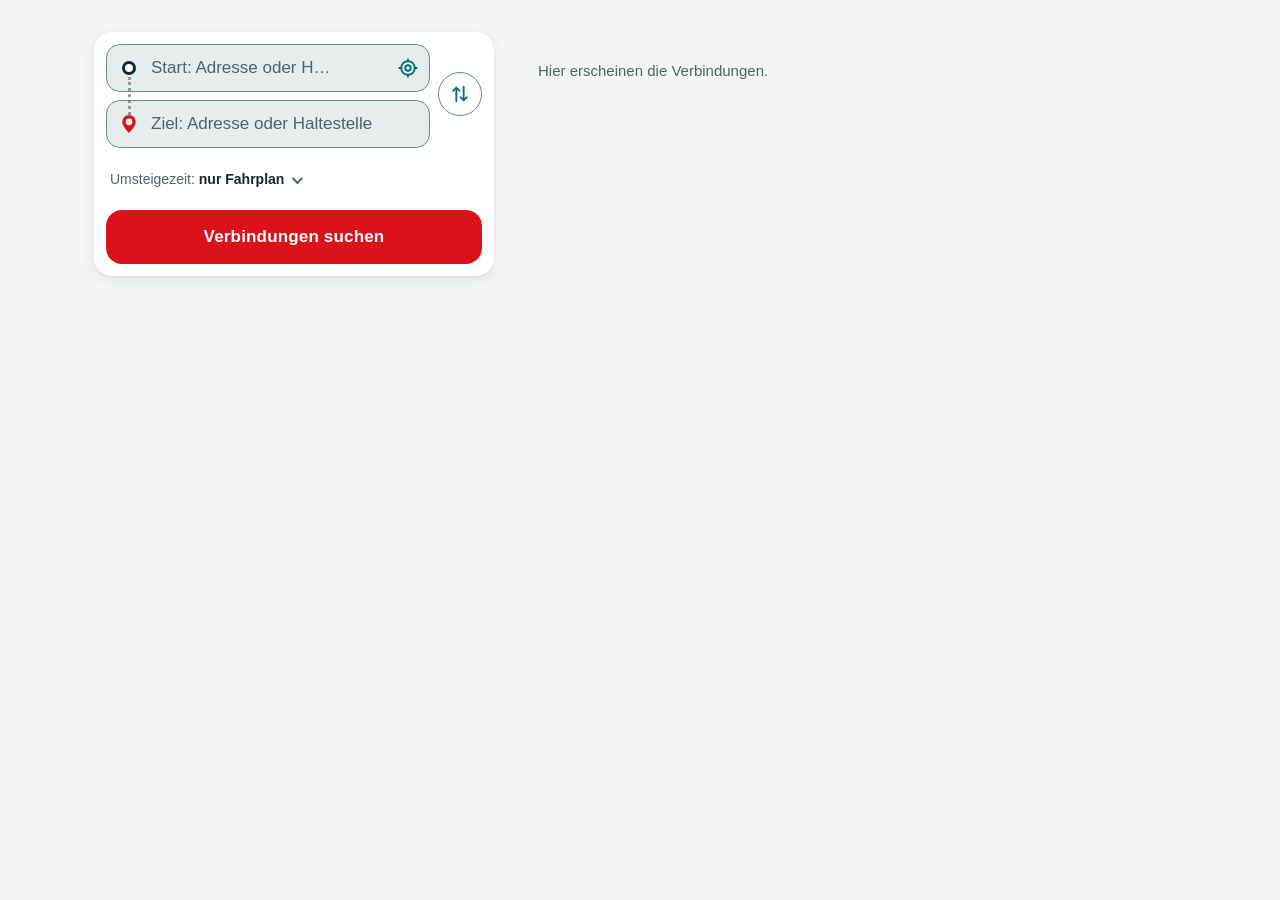
==== commit fb10b4e7: "Planer: Rot nur als Akzent (Petrol als Bedienfarbe), Fahrtverlauf per Klick auf 'Richtung XY' - Pale" ====
--- a/map/static/index.html
+++ b/map/static/index.html
@@ -4,8 +4,8 @@
 <meta charset="utf-8">
 <meta name="viewport" content="width=device-width, initial-scale=1, viewport-fit=cover">
 <meta name="color-scheme" content="light dark">
-<meta name="theme-color" content="#f7f4f3" media="(prefers-color-scheme: light)">
-<meta name="theme-color" content="#1a0f10" media="(prefers-color-scheme: dark)">
+<meta name="theme-color" content="#f3f6f5" media="(prefers-color-scheme: light)">
+<meta name="theme-color" content="#0f1b1d" media="(prefers-color-scheme: dark)">
 <meta name="mobile-web-app-capable" content="yes">
 <meta name="apple-mobile-web-app-capable" content="yes">
 <meta name="apple-mobile-web-app-title" content="Routenplaner">
--- a/map/static/route.css
+++ b/map/static/route.css
@@ -1,20 +1,21 @@
 /* HVV Routenplaner: Handy zuerst, ab 960 px zwei Spalten. Farben als Tokens, Dunkelmodus folgt dem System.
-   Leitfarbe ist das Hamburg-Rot (#DA121A): Aktionen, Zielmarke, Auswahl, Fokus-Akzent. Schrift ist ein warmes Dunkel mit Ziegelstich,
-   Flaechen sind helles Warmgrau. Gruen und Gold bleiben Statusfarben, "Verspaetet" ist ein dunkleres Weinrot, damit es nicht mit der Markenfarbe verwechselt wird. */
+   Hamburg-Rot (#DA121A) ist nur Akzent: Hauptknopf, Zielmarke, Zielflagge. Alles andere ruht auf einem kuehlen Petrol/Graugruen, der
+   Komplementaerfarbe zu Rot: Flaechen hell und ruhig, Bedienelemente (Links, Chips, Auswahl) in Petrol. Gruen und Gold bleiben Statusfarben,
+   "Verspaetet" ist ein dunkles Weinrot und damit klar etwas anderes als der Akzent. */
 :root {
-  --hh-rot: #da121a;
-  --bg: #f7f4f3;
+  --bg: #f3f6f5;
   --surface: #ffffff;
-  --sunken: #efe9e8;
-  --ink: #2b1a1c;
-  --mute: #6b5558;
-  --line: #e2d7d6;
-  --line-ui: #a8767b; /* Rahmen interaktiver Elemente: >= 3 : 1 auf Flaeche und Feldfuellung (WCAG 1.4.11); --line bleibt fuer Trennlinien */
-  --primary: #da121a;
-  --primary-ink: #b80e16; /* Rot als Text/Symbol auch auf der Feldfuellung (>= 4,5 : 1) */
+  --sunken: #e7edec;
+  --ink: #14282b;
+  --mute: #4f6366;
+  --line: #d5dfde;
+  --line-ui: #688685; /* Rahmen interaktiver Elemente: >= 3 : 1 auf Flaeche und Feldfuellung (WCAG 1.4.11); --line bleibt fuer Trennlinien */
+  --primary: #0b6b73; /* Petrol: Bedienelemente, Links, Auswahl */
   --on-primary: #ffffff;
-  --focus: #2b1a1c;
-  --glow: #da121a;
+  --accent: #da121a; /* Hamburg-Rot: sparsam, nur Hauptknopf und Ziel */
+  --on-accent: #ffffff;
+  --focus: #14282b;
+  --glow: #0b6b73;
   --good: #00722f;
   --good-bg: #e8f3d8;
   --good-fill: #80ba27;
@@ -24,26 +25,27 @@
   --bad: #9c1319;
   --bad-bg: #fbe6e6;
   --bad-fill: #e63328;
-  --shadow: 0 1px 2px rgb(43 26 28 / 8%), 0 4px 14px rgb(43 26 28 / 8%);
+  --shadow: 0 1px 2px rgb(20 40 43 / 8%), 0 4px 14px rgb(20 40 43 / 8%);
   --radius: 18px;
   --tap: 48px;
   --font: Arial, "Liberation Sans", "Helvetica Neue", Helvetica, sans-serif; /* HamburgSans ist nicht frei nutzbar; Arial ist der Ersatz */
 }
 @media (prefers-color-scheme: dark) {
   :root {
-    /* Hamburg-Rot ist auf Dunkel zu dunkel (Text 3,5 : 1): aufgehellt, Flaechen sind abgedunkeltes Weinrot */
-    --bg: #1a0f10;
-    --surface: #2a1719;
-    --sunken: #3a2224;
-    --ink: #f5e9e9;
-    --mute: #c3a9ac;
-    --line: #4a2e31;
-    --line-ui: #9a666b;
-    --primary: #ff5c61;
-    --primary-ink: #ff5c61;
-    --on-primary: #3b0508;
-    --focus: #f5e9e9;
-    --glow: #ff5c61;
+    /* Auf Dunkel werden Petrol und Rot aufgehellt (Text/Symbole >= 4,5 : 1), Flaechen sind tiefes Petrol */
+    --bg: #0f1b1d;
+    --surface: #172a2d;
+    --sunken: #21393d;
+    --ink: #e6f1f1;
+    --mute: #a9c0c2;
+    --line: #2b474b;
+    --line-ui: #5f8689;
+    --primary: #5cc8cf;
+    --on-primary: #062a2d;
+    --accent: #ff5c61;
+    --on-accent: #3b0508;
+    --focus: #e6f1f1;
+    --glow: #5cc8cf;
     --good: #80ba27;
     --good-bg: #243a22;
     --mid: #e4a519;
@@ -64,7 +66,6 @@
   color: var(--ink);
   font: 16px/1.4 var(--font);
   padding-top: env(safe-area-inset-top);
-  box-shadow: inset 0 4px 0 var(--primary); /* Hamburg-Rot als Kante am oberen Rand */
   max-width: 100%;
   overflow-x: clip; /* Netz: nichts darf die Seite breiter als den Bildschirm machen */
 }
@@ -97,7 +98,7 @@
 .field:not(:has(.locate)) input[type="text"] { padding-right: 46px; }
 .mark { position: absolute; left: 16px; top: 50%; width: 14px; height: 14px; margin-top: -7px; pointer-events: none; }
 .mark.from { border: 3px solid var(--ink); border-radius: 50%; background: var(--surface); }
-.mark.to { left: 14px; width: 18px; height: 18px; margin-top: -9px; color: var(--primary); } /* Ziel-Pin (Bootstrap Icons geo-alt-fill) */
+.mark.to { left: 14px; width: 18px; height: 18px; margin-top: -9px; color: var(--accent); } /* Ziel-Pin (Bootstrap Icons geo-alt-fill) */
 .fields::before { /* gepunktete Linie zwischen Start- und Zielmarke */
   content: "";
   position: absolute;
@@ -207,8 +208,8 @@
   margin-top: 8px;
   border: 0;
   border-radius: 16px;
-  background: var(--primary);
-  color: var(--on-primary);
+  background: var(--accent);
+  color: var(--on-accent);
   font-size: 17px;
   font-weight: 700;
   letter-spacing: 0.01em;
@@ -254,7 +255,6 @@
 .pill.bad { background: var(--bad-bg); color: var(--bad); }
 .walk-chip { display: inline-flex; align-items: center; gap: 3px; color: var(--mute); font-size: 13px; }
 .walk-chip svg { width: 18px; height: 18px; }
-.trip.open { box-shadow: var(--shadow), 0 0 0 2px var(--primary); }
 .trip-body { padding: 0 12px 14px; border-top: 1px solid var(--line); }
 
 /* Linienschild */
@@ -298,6 +298,31 @@
 .trip-mid .mode { width: 20px; height: 20px; margin-right: -2px; }
 .dir .mode { width: 22px; height: 22px; }
 
+/* "Richtung XY" als Knopf: klappt den ganzen Fahrtverlauf auf */
+button.dir { display: flex; width: 100%; cursor: pointer; background: none; text-align: left; }
+button.dir svg { flex: none; width: 18px; height: 18px; margin-left: auto; color: var(--primary); transition: transform 0.15s; }
+button.dir.open svg { transform: rotate(180deg); }
+.course { margin: 6px 0 4px; }
+.course .info { margin: 0 0 6px; }
+.course .state { padding: 8px 0; color: var(--mute); font-size: 14px; }
+.course .state.err { color: var(--bad); font-weight: 600; }
+.course-list { margin: 0; padding: 0; list-style: none; }
+.cstop { --rc: var(--c, var(--primary)); display: grid; grid-template-columns: 44px 14px minmax(0, 1fr) auto; align-items: baseline; column-gap: 10px; min-height: 32px; font-size: 14px; }
+.cstop .tm2 { text-align: right; font-variant-numeric: tabular-nums; font-weight: 600; color: var(--mute); }
+.cstop .nm2 { min-width: 0; padding: 5px 0; overflow-wrap: anywhere; }
+.cstop .dm { font-size: 13px; font-weight: 700; }
+.cstop .rl { position: relative; align-self: stretch; }
+.cstop .rl::before { content: ""; position: absolute; left: 50%; top: 0; bottom: 0; width: 4px; margin-left: -2px; background: var(--rc); }
+.cstop.first .rl::before { top: 50%; }
+.cstop.last .rl::before { bottom: 50%; }
+.cstop .rl::after { content: ""; position: absolute; left: 50%; top: 50%; width: 8px; height: 8px; margin: -4px 0 0 -4px; border-radius: 50%; background: var(--surface); box-shadow: 0 0 0 2px var(--rc); }
+.cstop.out { --rc: var(--line-ui); }
+.cstop.out .nm2, .cstop.out .tm2 { color: var(--mute); font-weight: 400; }
+.cstop.in .nm2 { font-weight: 600; }
+.cstop.gone .nm2 { text-decoration: line-through; }
+.cstop .tag { margin-left: 8px; padding: 1px 6px; border-radius: 8px; background: var(--sunken); color: var(--ink); font-size: 11.5px; font-weight: 700; white-space: nowrap; }
+.cstop .tag.bad { background: var(--bad-bg); color: var(--bad); }
+
 /* Andere Abfahrt derselben Linie ("Auch in 28 min und 48 min") */
 .alts { margin-top: 2px; }
 .alts-toggle { margin-top: 0; color: var(--ink); font-weight: 600; }
@@ -309,7 +334,7 @@
 .alt-m { color: var(--mute); font-size: 13px; }
 .alt-go { color: var(--primary); font-size: 14px; font-weight: 700; }
 .custom-note { display: flex; flex-wrap: wrap; align-items: center; justify-content: space-between; gap: 2px 12px; margin: 10px 0 0; padding: 8px 12px; border-radius: 12px; background: var(--sunken); color: var(--mute); font-size: 13px; }
-.custom-note .link { min-height: 44px; padding: 0 4px; border: 0; background: none; color: var(--primary-ink); font-weight: 700; text-decoration: underline; }
+.custom-note .link { min-height: 44px; padding: 0 4px; border: 0; background: none; color: var(--primary); font-weight: 700; text-decoration: underline; }
 .status { padding: 10px 14px; border-bottom: 1px solid var(--line); background: var(--good-bg); color: var(--ink); font-size: 14px; }
 .status strong { display: block; font-size: 15px; margin-bottom: 2px; }
 .status .hint { display: inline; }
@@ -317,7 +342,7 @@
 .status.bad { background: var(--bad-bg); }
 .status.done { background: var(--sunken); }
 .savedbar { display: flex; flex-wrap: wrap; justify-content: space-between; gap: 2px 12px; margin-top: 10px; padding: 4px 14px; border-radius: 12px; background: var(--surface); box-shadow: var(--shadow); }
-.link { min-height: 44px; padding: 0 4px; border: 0; background: none; color: var(--primary-ink); font-size: 14px; font-weight: 700; text-decoration: underline; text-align: left; }
+.link { min-height: 44px; padding: 0 4px; border: 0; background: none; color: var(--primary); font-size: 14px; font-weight: 700; text-decoration: underline; text-align: left; }
 .save-row { display: flex; flex-wrap: wrap; align-items: center; gap: 0 10px; margin-top: 2px; }
 .save-row .hint { font-size: 12.5px; }
 .custom-note.auto { background: var(--mid-bg); color: var(--mid); }
@@ -411,7 +436,7 @@
 .route-map .maplibregl-canvas { outline: none; }
 .map-flag { padding: 3px 8px; margin-bottom: 8px; border-radius: 6px; background: #2b1a1c; color: #fff; font-size: 12px; font-weight: 700; letter-spacing: 0.04em; box-shadow: 0 1px 4px rgb(0 0 0 / 35%); }
 .map-flag::after { content: ""; position: absolute; left: 50%; bottom: -5px; width: 2px; height: 6px; margin-left: -1px; background: #2b1a1c; }
-.map-flag.end { background: var(--hh-rot); }
+.map-flag.end { background: var(--accent); color: var(--on-accent); }
 .place { pointer-events: none; white-space: nowrap; font-size: 12px; font-weight: 600; color: #5a4b4d; text-shadow: 0 0 3px #f2efe9, 0 0 3px #f2efe9, 0 0 2px #f2efe9; }
 .route-map.dark .place { color: #9fb0c8; text-shadow: 0 0 3px #1b2636, 0 0 3px #1b2636, 0 0 2px #1b2636; }
 .place.c, .place.t { font-size: 14px; font-weight: 700; }
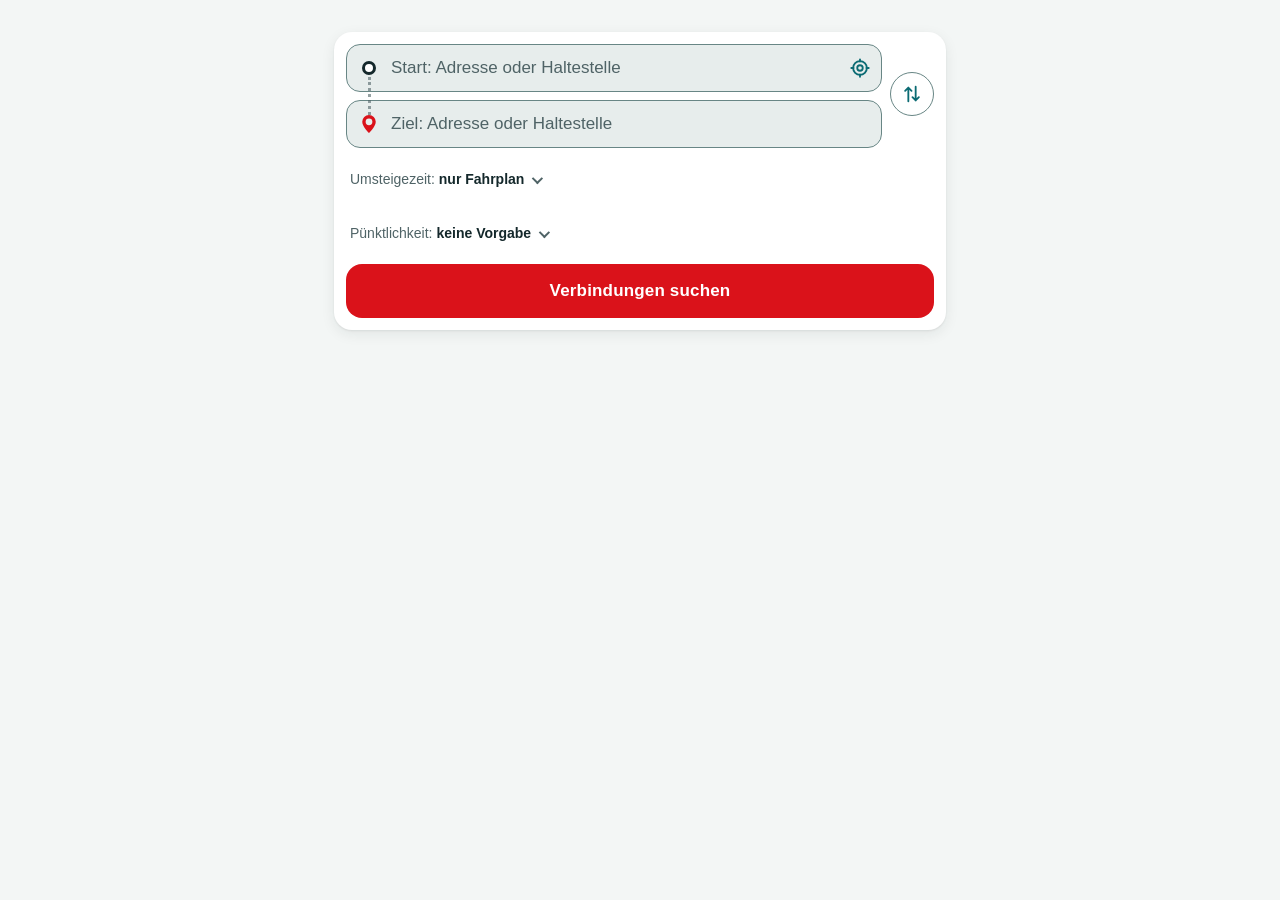
==== commit 321cedd8: "Planer: Karte bleibt bei Aktualisierung unveraendert, Filter fuer Mindest-Puenktlichkeit Co-Authored" ====
--- a/map/static/index.html
+++ b/map/static/index.html
@@ -61,6 +61,14 @@
       </label>
     </details>
 
+    <details class="opts">
+      <summary>Pünktlichkeit: <b id="punct-val"></b></summary>
+      <label class="mint">
+        <span class="hint">Blendet Verbindungen aus, die laut den Messdaten seltener pünktlich am Ziel ankommen (höchstens 3 Minuten Verspätung). Verbindungen ohne Messdaten bleiben sichtbar.</span>
+        <input id="punct" type="range" min="0" max="5" step="1" value="0" aria-describedby="punct-val">
+      </label>
+    </details>
+
     <button id="go" type="submit" class="primary">Verbindungen suchen</button>
   </form>
 
--- a/map/static/route.css
+++ b/map/static/route.css
@@ -387,30 +387,10 @@
   main { padding-top: 32px; }
   .route-map { height: 300px; }
 }
-/* Desktop und Tablet quer: links Suche (bleibt stehen), rechts die Verbindungen; die Karte in der Detailansicht bekommt Platz */
-@media (min-width: 960px) {
-  main {
-    max-width: 1120px;
-    display: grid;
-    grid-template-columns: 380px minmax(0, 1fr);
-    grid-template-areas: "side out" "side foot";
-    grid-template-rows: auto 1fr;
-    column-gap: 28px;
-    padding-bottom: 56px;
-  }
-  .side { grid-area: side; position: sticky; top: 16px; z-index: 5; align-self: start; }
-  #out { grid-area: out; margin-top: 0; align-content: start; }
-  #foot { grid-area: foot; align-self: end; margin-left: 6px; margin-right: 6px; }
-  .route-map { height: 340px; }
-  #out:empty::before { content: "Hier erscheinen die Verbindungen."; display: block; padding: 28px 8px; color: var(--mute); font-size: 15px; }
-}
 @media (min-width: 960px) and (hover: hover) {
   .trip-head:hover { background: color-mix(in srgb, var(--sunken) 55%, transparent); }
   .primary:hover { filter: brightness(1.08); }
   .alt-item:hover, .chip-btn:hover, .age .refresh:hover, .msg .retry:hover { background: var(--sunken); }
-}
-@media (min-width: 1280px) {
-  main { grid-template-columns: 400px minmax(0, 1fr); column-gap: 36px; }
 }
 @media (max-width: 420px) {
   .xsub, .xchips { margin-left: 0; }
@@ -450,3 +430,6 @@
 .xfer .body { padding: 6px 0; }
 .xfer .xtext { font-size: 14px; color: var(--mute); }
 .xfer .xtext svg { width: 20px; height: 20px; }
+.map-line { pointer-events: none; filter: drop-shadow(0 1px 2px rgb(0 0 0 / 45%)); }
+.map-line .lb img { height: 18px; }
+.punct-note { padding: 10px 14px; font-size: 14px; text-align: left; }
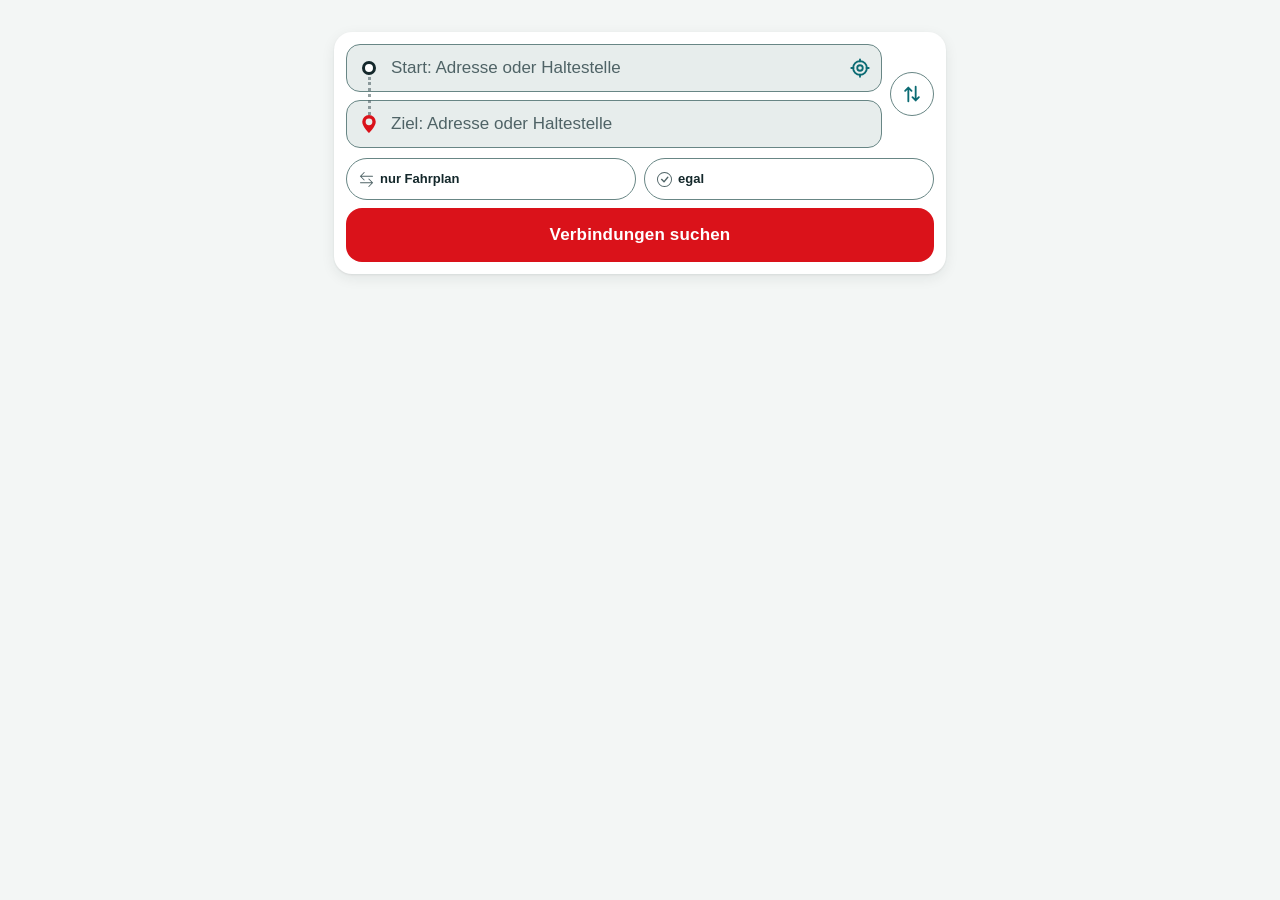
==== commit ffa1f22c: "Planer: Aktualisieren-Symbol, Filter als Chips in einer Zeile, 'Faehrt in X min' ueber der Startzeit" ====
--- a/map/static/index.html
+++ b/map/static/index.html
@@ -41,8 +41,9 @@
       <button type="button" id="swap" class="swap" aria-label="Start und Ziel tauschen"></button>
     </div>
 
-    <details class="opts" id="when-box" hidden>
-      <summary>Zeit: <b id="when-val">Jetzt</b></summary>
+    <div class="filters">
+    <details class="opts flt" id="when-box" hidden>
+      <summary><svg class="fi" xmlns="http://www.w3.org/2000/svg" width="16" height="16" fill="currentColor" viewBox="0 0 16 16" aria-hidden="true" focusable="false"><path d="M8 3.5a.5.5 0 0 0-1 0V9a.5.5 0 0 0 .252.434l3.5 2a.5.5 0 0 0 .496-.868L8 8.71z"/><path d="M8 16A8 8 0 1 0 8 0a8 8 0 0 0 0 16m7-8A7 7 0 1 1 1 8a7 7 0 0 1 14 0"/></svg><span class="sr">Zeit: </span><b id="when-val">Abfahrt jetzt</b></summary>
       <div class="when">
         <div class="seg" role="radiogroup" aria-label="Zeitbezug">
           <button type="button" role="radio" aria-checked="true" data-arrive="0">Abfahrt</button>
@@ -53,21 +54,22 @@
       </div>
     </details>
 
-    <details class="opts">
-      <summary>Umsteigezeit: <b id="min-val"></b></summary>
+    <details class="opts flt">
+      <summary><svg class="fi" xmlns="http://www.w3.org/2000/svg" width="16" height="16" fill="currentColor" viewBox="0 0 16 16" aria-hidden="true" focusable="false"><path fill-rule="evenodd" d="M1 11.5a.5.5 0 0 0 .5.5h11.793l-3.147 3.146a.5.5 0 0 0 .708.708l4-4a.5.5 0 0 0 0-.708l-4-4a.5.5 0 0 0-.708.708L13.293 11H1.5a.5.5 0 0 0-.5.5m14-7a.5.5 0 0 1-.5.5H2.707l3.147 3.146a.5.5 0 1 1-.708.708l-4-4a.5.5 0 0 1 0-.708l4-4a.5.5 0 1 1 .708.708L2.707 4H14.5a.5.5 0 0 1 .5.5"/></svg><span class="sr">Umsteigezeit: </span><b id="min-val"></b></summary>
       <label class="mint">
         <span class="hint">Mindestzeit zwischen Ankunft und Abfahrt, inklusive Fußweg. „Nur Fahrplan“ rechnet mit der geplanten Umsteigezeit: Wer genau so viel Verspätung hat, wie Reserve bleibt, verpasst den Anschluss.</span>
         <input id="min" type="range" min="0" max="5" step="1" value="0" aria-describedby="min-val">
       </label>
     </details>
 
-    <details class="opts">
-      <summary>Pünktlichkeit: <b id="punct-val"></b></summary>
+    <details class="opts flt">
+      <summary><svg class="fi" xmlns="http://www.w3.org/2000/svg" width="16" height="16" fill="currentColor" viewBox="0 0 16 16" aria-hidden="true" focusable="false"><path d="M8 15A7 7 0 1 1 8 1a7 7 0 0 1 0 14m0 1A8 8 0 1 0 8 0a8 8 0 0 0 0 16"/><path d="m10.97 4.97-.02.022-3.473 4.425-2.093-2.094a.75.75 0 0 0-1.06 1.06L6.97 11.03a.75.75 0 0 0 1.079-.02l3.992-4.99a.75.75 0 0 0-1.071-1.05"/></svg><span class="sr">Pünktlichkeit: </span><b id="punct-val"></b></summary>
       <label class="mint">
         <span class="hint">Blendet Verbindungen aus, die laut den Messdaten seltener pünktlich am Ziel ankommen (höchstens 3 Minuten Verspätung). Verbindungen ohne Messdaten bleiben sichtbar.</span>
         <input id="punct" type="range" min="0" max="5" step="1" value="0" aria-describedby="punct-val">
       </label>
     </details>
+    </div>
 
     <button id="go" type="submit" class="primary">Verbindungen suchen</button>
   </form>
--- a/map/static/route.css
+++ b/map/static/route.css
@@ -219,7 +219,7 @@
 
 /* ---- Ergebnisse ---- */
 #out { margin-top: 12px; display: grid; grid-template-columns: minmax(0, 1fr); gap: 8px; }
-.age { display: flex; align-items: center; justify-content: space-between; gap: 8px 12px; flex-wrap: wrap; margin: 0 6px; font-size: 14px; color: var(--mute); }
+.age { display: flex; align-items: center; justify-content: flex-start; gap: 8px 12px; flex-wrap: wrap; margin: 0 6px; font-size: 14px; color: var(--mute); }
 .age .age-text { min-width: 0; }
 .age b { color: var(--ink); font-weight: 600; font-variant-numeric: tabular-nums; }
 .age .refresh { display: inline-flex; align-items: center; gap: 6px; min-height: 44px; padding: 0 14px; border: 1.5px solid var(--line-ui); border-radius: 22px; background: var(--surface); color: var(--primary); font-size: 14px; font-weight: 600; }
@@ -433,3 +433,16 @@
 .map-line { pointer-events: none; filter: drop-shadow(0 1px 2px rgb(0 0 0 / 45%)); }
 .map-line .lb img { height: 18px; }
 .punct-note { padding: 10px 14px; font-size: 14px; text-align: left; }
+
+/* Filter: Zeit, Umsteigezeit und Puenktlichkeit als Chips in einer Zeile; ein aufgeklappter Filter nimmt die ganze Zeile ein */
+.filters { display: flex; flex-wrap: wrap; gap: 8px; margin-top: 10px; }
+.filters .opts { margin-top: 0; }
+.filters .flt { flex: 1 1 0; min-width: 0; border: 1.5px solid var(--line-ui); border-radius: 22px; background: var(--surface); padding: 0 12px; }
+.filters .flt[open] { flex-basis: 100%; border-radius: 16px; padding-bottom: 6px; }
+.filters .flt[hidden] { display: none; }
+.flt summary { min-height: 40px; padding: 0; gap: 6px; font-size: 13px; white-space: nowrap; }
+.flt summary::after { display: none; }
+.flt summary .fi { flex: none; width: 15px; height: 15px; }
+.flt summary b { margin-left: 0; min-width: 0; overflow: hidden; text-overflow: ellipsis; }
+.trip-in { margin-bottom: 2px; font-size: 13px; font-weight: 600; color: var(--primary); font-variant-numeric: tabular-nums; }
+.trip-in:empty { display: none; }
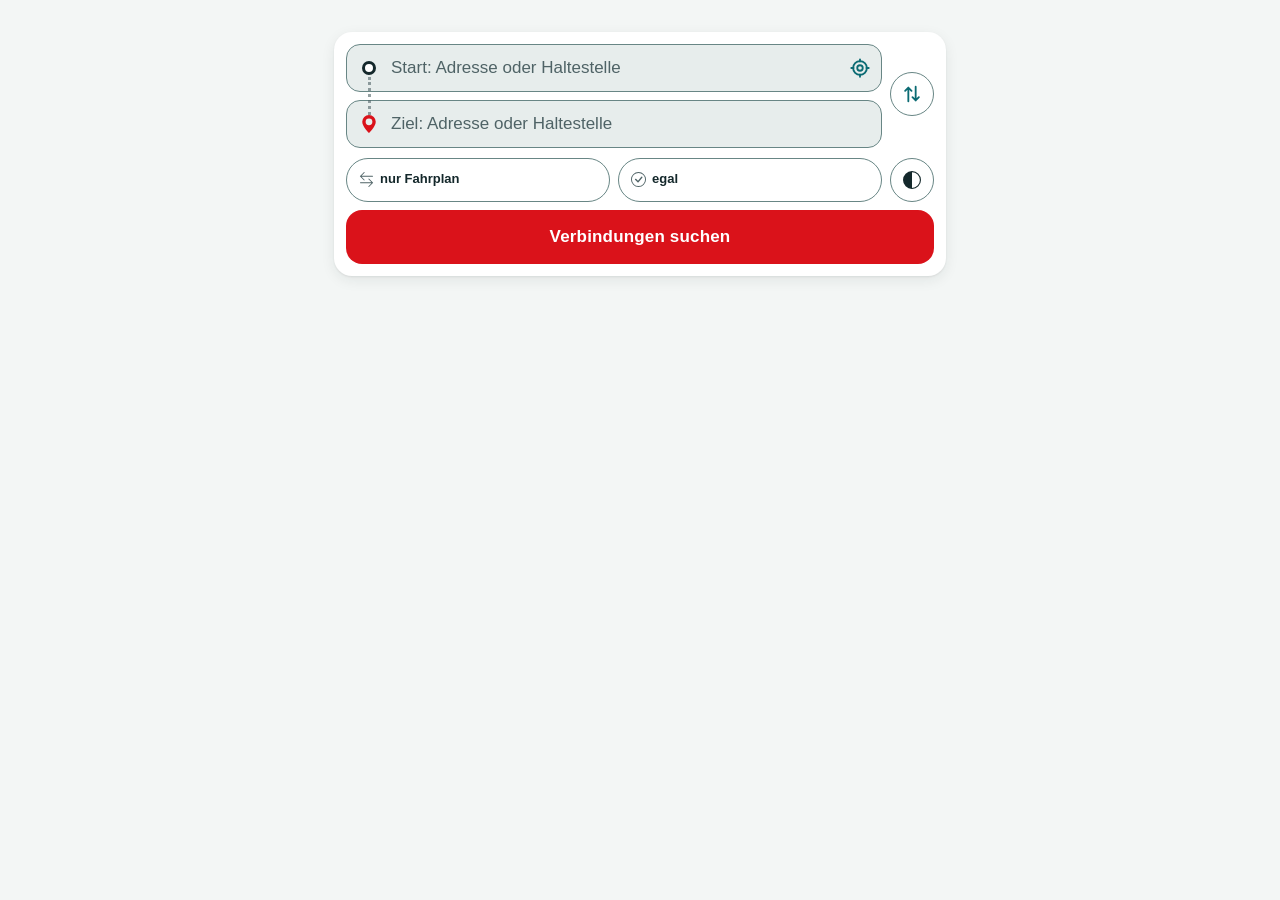
==== commit 18c6c9a3: "Planer: Farbschema wählbar (Automatisch, Hell, Dunkel) per Knopf neben den Filtern Co-Authored-By: C" ====
--- a/map/static/index.html
+++ b/map/static/index.html
@@ -13,6 +13,7 @@
 <link rel="icon" href="icon.svg" type="image/svg+xml">
 <link rel="apple-touch-icon" href="apple-touch-icon.png">
 <title>HVV Routenplaner</title>
+<script>try{var t=localStorage.getItem("hvv.theme");if(t==="light"||t==="dark")document.documentElement.dataset.theme=t}catch(e){}</script>
 <link rel="stylesheet" href="route.css">
 </head>
 <body>
@@ -69,6 +70,7 @@
         <input id="punct" type="range" min="0" max="5" step="1" value="0" aria-describedby="punct-val">
       </label>
     </details>
+    <button type="button" id="theme" class="theme-btn"></button>
     </div>
 
     <button id="go" type="submit" class="primary">Verbindungen suchen</button>
--- a/map/static/route.css
+++ b/map/static/route.css
@@ -31,7 +31,7 @@
   --font: Arial, "Liberation Sans", "Helvetica Neue", Helvetica, sans-serif; /* HamburgSans ist nicht frei nutzbar; Arial ist der Ersatz */
 }
 @media (prefers-color-scheme: dark) {
-  :root {
+  :root:not([data-theme="light"]) {
     /* Auf Dunkel werden Petrol und Rot aufgehellt (Text/Symbole >= 4,5 : 1), Flaechen sind tiefes Petrol */
     --bg: #0f1b1d;
     --surface: #172a2d;
@@ -55,6 +55,32 @@
     --shadow: 0 1px 2px rgb(0 0 0 / 40%), 0 6px 18px rgb(0 0 0 / 30%);
   }
 }
+/* Manuell gewaehlter Dunkelmodus (Knopf neben den Filtern), unabhaengig vom System */
+:root[data-theme="dark"] {
+  /* Auf Dunkel werden Petrol und Rot aufgehellt (Text/Symbole >= 4,5 : 1), Flaechen sind tiefes Petrol */
+  --bg: #0f1b1d;
+  --surface: #172a2d;
+  --sunken: #21393d;
+  --ink: #e6f1f1;
+  --mute: #a9c0c2;
+  --line: #2b474b;
+  --line-ui: #5f8689;
+  --primary: #5cc8cf;
+  --on-primary: #062a2d;
+  --accent: #ff5c61;
+  --on-accent: #3b0508;
+  --focus: #e6f1f1;
+  --glow: #5cc8cf;
+  --good: #80ba27;
+  --good-bg: #243a22;
+  --mid: #e4a519;
+  --mid-bg: #3d3220;
+  --bad: #ff9a9a;
+  --bad-bg: #4a2226;
+  --shadow: 0 1px 2px rgb(0 0 0 / 40%), 0 6px 18px rgb(0 0 0 / 30%);
+}
+:root[data-theme="light"] { color-scheme: light; }
+:root[data-theme="dark"] { color-scheme: dark; }
 
 *, *::before, *::after { box-sizing: border-box; }
 html { -webkit-text-size-adjust: 100%; text-size-adjust: 100%; -webkit-tap-highlight-color: transparent; max-width: 100%; overflow-x: hidden; }
@@ -184,7 +210,7 @@
   border-radius: 14px;
   background: var(--sunken);
   font-size: 16px;
-  color-scheme: light dark;
+  color-scheme: inherit;
   -webkit-appearance: none;
   appearance: none;
 }
@@ -332,7 +358,7 @@
 .alt-item:disabled { opacity: 0.6; cursor: progress; }
 .alt-t { font-size: 17px; font-weight: 700; font-variant-numeric: tabular-nums; }
 .alt-m { color: var(--mute); font-size: 13px; }
-.alt-go { color: var(--primary); font-size: 14px; font-weight: 700; }
+.alt-a { color: var(--ink); font-size: 14px; font-weight: 600; font-variant-numeric: tabular-nums; white-space: nowrap; }
 .custom-note { display: flex; flex-wrap: wrap; align-items: center; justify-content: space-between; gap: 2px 12px; margin: 10px 0 0; padding: 8px 12px; border-radius: 12px; background: var(--sunken); color: var(--mute); font-size: 13px; }
 .custom-note .link { min-height: 44px; padding: 0 4px; border: 0; background: none; color: var(--primary); font-weight: 700; text-decoration: underline; }
 .status { padding: 10px 14px; border-bottom: 1px solid var(--line); background: var(--good-bg); color: var(--ink); font-size: 14px; }
@@ -446,3 +472,6 @@
 .flt summary b { margin-left: 0; min-width: 0; overflow: hidden; text-overflow: ellipsis; }
 .trip-in { margin-bottom: 2px; font-size: 13px; font-weight: 600; color: var(--primary); font-variant-numeric: tabular-nums; }
 .trip-in:empty { display: none; }
+.theme-btn { flex: none; display: grid; place-items: center; width: 44px; height: 44px; padding: 0; border: 1.5px solid var(--line-ui); border-radius: 50%; background: var(--surface); color: var(--ink); }
+.theme-btn svg { width: 18px; height: 18px; }
+.theme-btn:active { background: var(--sunken); }
